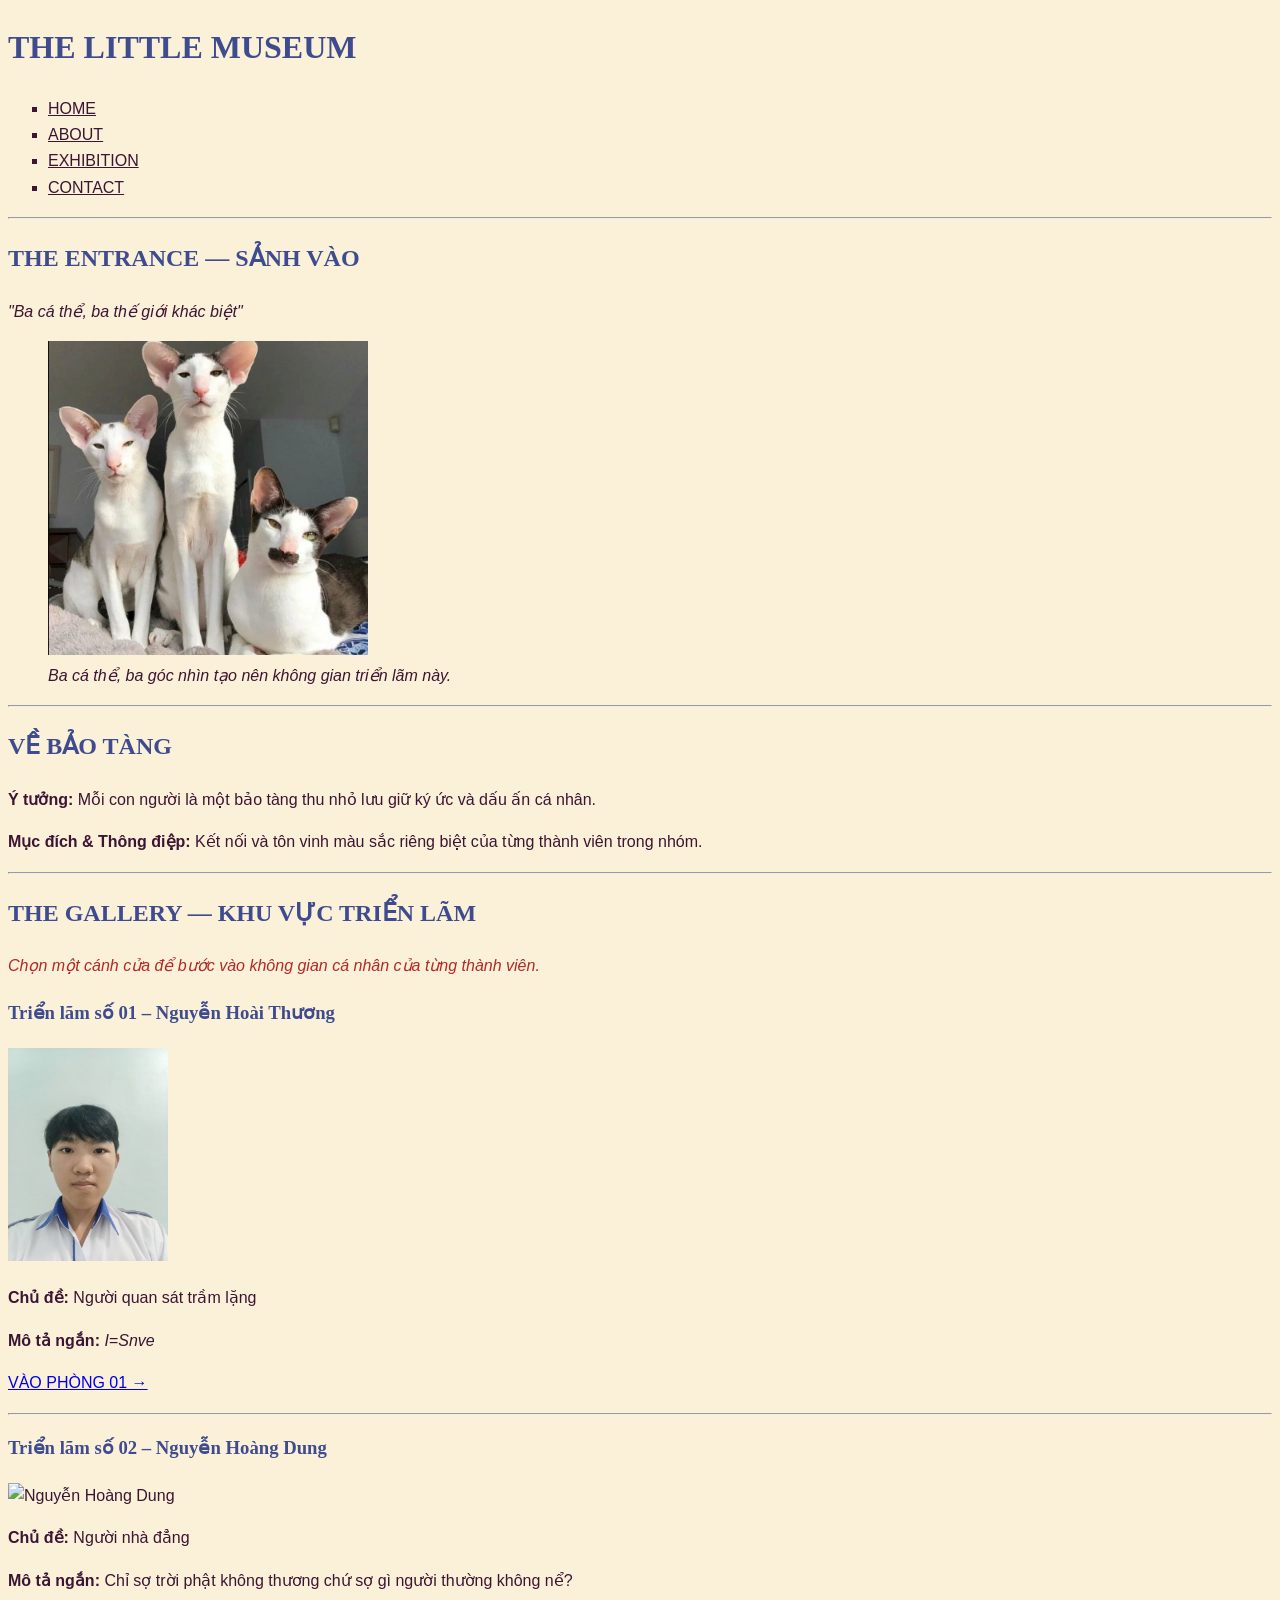
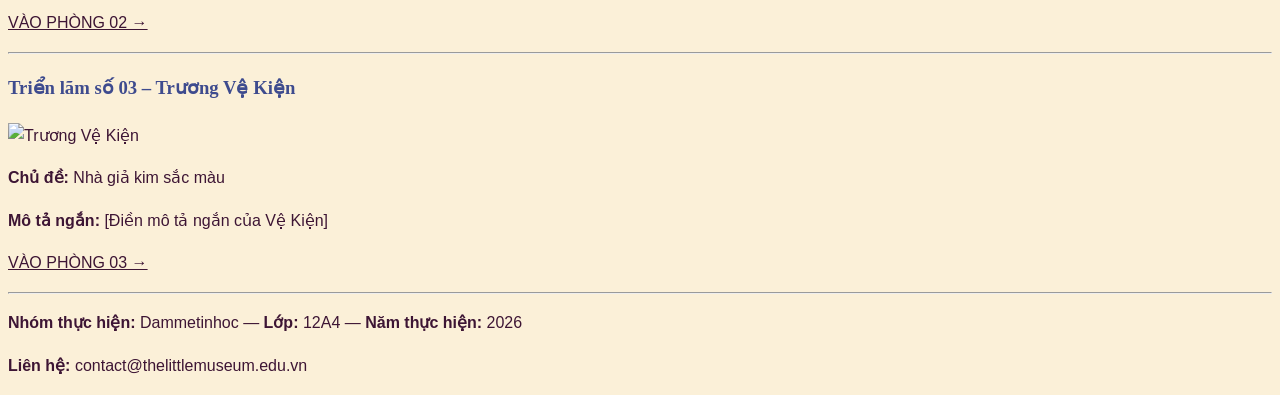
==== index.html @ c47f2173 "Refactor HTML styles and structure for consistency" ====
<!DOCTYPE html>
<html lang="vi">
<head>
    <meta charset="UTF-8">
    <meta name="viewport" content="width=device-width, initial-scale=1.0">
    <title>THE LITTLE MUSEUM | Sảnh Vào &amp; Triển Lãm</title>
   </head>
<body style=" background-color: #FBF0D8;
            color: #3D1534;
            font-family: 'Segoe UI', Tahoma, Geneva, Verdana, sans-serif;
            line-height: 1.65;">
    <header>
        <h1 style="font-family: Times New Roman, Times, serif;
            color: #3E4B8E">THE LITTLE MUSEUM</h1>
        <nav>
            <ul style="list-style-type:square">
                <li><a style="color: #3D1534" href="index.html">HOME</a></li>
                <li><a style="color: #3D1534" href="#gioi-thieu">ABOUT</a></li>
                <li><a style="color: #3D1534" href="#trien-lam">EXHIBITION</a></li>
                <li><a style="color: #3D1534" href="#lien-he">CONTACT</a></li>
            </ul>
        </nav>
    </header>

    <hr>

    <main>
        <section id="mo-dau">
            <h2 style="font-family: Times New Roman, Times, serif;
            color: #3E4B8E">THE ENTRANCE &mdash; SẢNH VÀO</h2>
            <p><em>"Ba cá thể, ba thế giới khác biệt"</em></p>
            <figure>
                <img src="meo.jpg" alt="Ảnh chung của ba thành viên" width="320">
            <figcaption> <em> Ba cá thể, ba góc nhìn tạo nên không gian triển lãm này.</em> </figcaption>
            </figure>
        </section>

        <hr>

        <section id="gioi-thieu">
            <h2 style="font-family: Times New Roman, Times, serif;
            color: #3E4B8E">VỀ BẢO TÀNG</h2>
            <p><strong>Ý tưởng:</strong> Mỗi con người là một bảo tàng thu nhỏ lưu giữ ký ức và dấu ấn cá nhân.</p>
            <p><strong>Mục đích &amp; Thông điệp:</strong> Kết nối và tôn vinh màu sắc riêng biệt của từng thành viên trong nhóm.</p>
        </section>

        <hr>

        <section id="trien-lam">
            <h2 style="font-family: Times New Roman, Times, serif;
            color: #3E4B8E">THE GALLERY &mdash; KHU VỰC TRIỂN LÃM</h2>
            <p style="color:#b02a29"> <em> Chọn một cánh cửa để bước vào không gian cá nhân của từng thành viên.</em> </p>

            <article>
                <h3 style="font-family: Times New Roman, Times, serif;
            color: #3E4B8E">Triển lãm số 01 &ndash; Nguyễn Hoài Thương</h3>
                <img src="hth.jpg" alt="Nguyễn Hoài Thương" width="160">
                <p><strong>Chủ đề:</strong> Người quan sát trầm lặng</p>
                <p><strong>Mô tả ngắn:</strong><em> I=Snve</em></p>
                <p><a href="members/member1.html">VÀO PHÒNG 01 &rarr;</a></p>
            </article>

            <hr>

            <article>
                <h3 style="font-family: Times New Roman, Times, serif;
            color: #3E4B8E">Triển lãm số 02 &ndash; Nguyễn Hoàng Dung</h3>
                <img src="https://pngup.com/ZdWb/848c5e509add1a8343cc.jpg" alt="Nguyễn Hoàng Dung" width="160">
                <p><strong>Chủ đề:</strong> Người nhà đẳng</p>
                <p><strong>Mô tả ngắn:</strong> Chỉ sợ trời phật không thương chứ sợ gì người thường không nể? </p>
                <p><a style="color: #3D1534" href="members/member2.html">VÀO PHÒNG 02 &rarr;</a></p>
            </article>

            <hr>

            <article>
                <h3  style="font-family: Times New Roman, Times, serif;
            color: #3E4B8E">Triển lãm số 03 &ndash; Trương Vệ Kiện</h3>
                <img src="images/member3.jpg" alt="Trương Vệ Kiện" width="160">
                <p><strong>Chủ đề:</strong> Nhà giả kim sắc màu</p>
                <p><strong>Mô tả ngắn:</strong> [Điền mô tả ngắn của Vệ Kiện]</p>
                <p><a style="color: #3D1534" href="members/member3.html">VÀO PHÒNG 03 &rarr;</a></p>
            </article>
        </section>
    </main>

    <hr>

    <footer id="lien-he">
        <p><strong>Nhóm thực hiện:</strong> Dammetinhoc &mdash; <strong>Lớp:</strong> 12A4 &mdash; <strong>Năm thực hiện:</strong> 2026</p>
        <p><strong>Liên hệ:</strong> contact@thelittlemuseum.edu.vn</p>
    </footer>
</body>
</html>
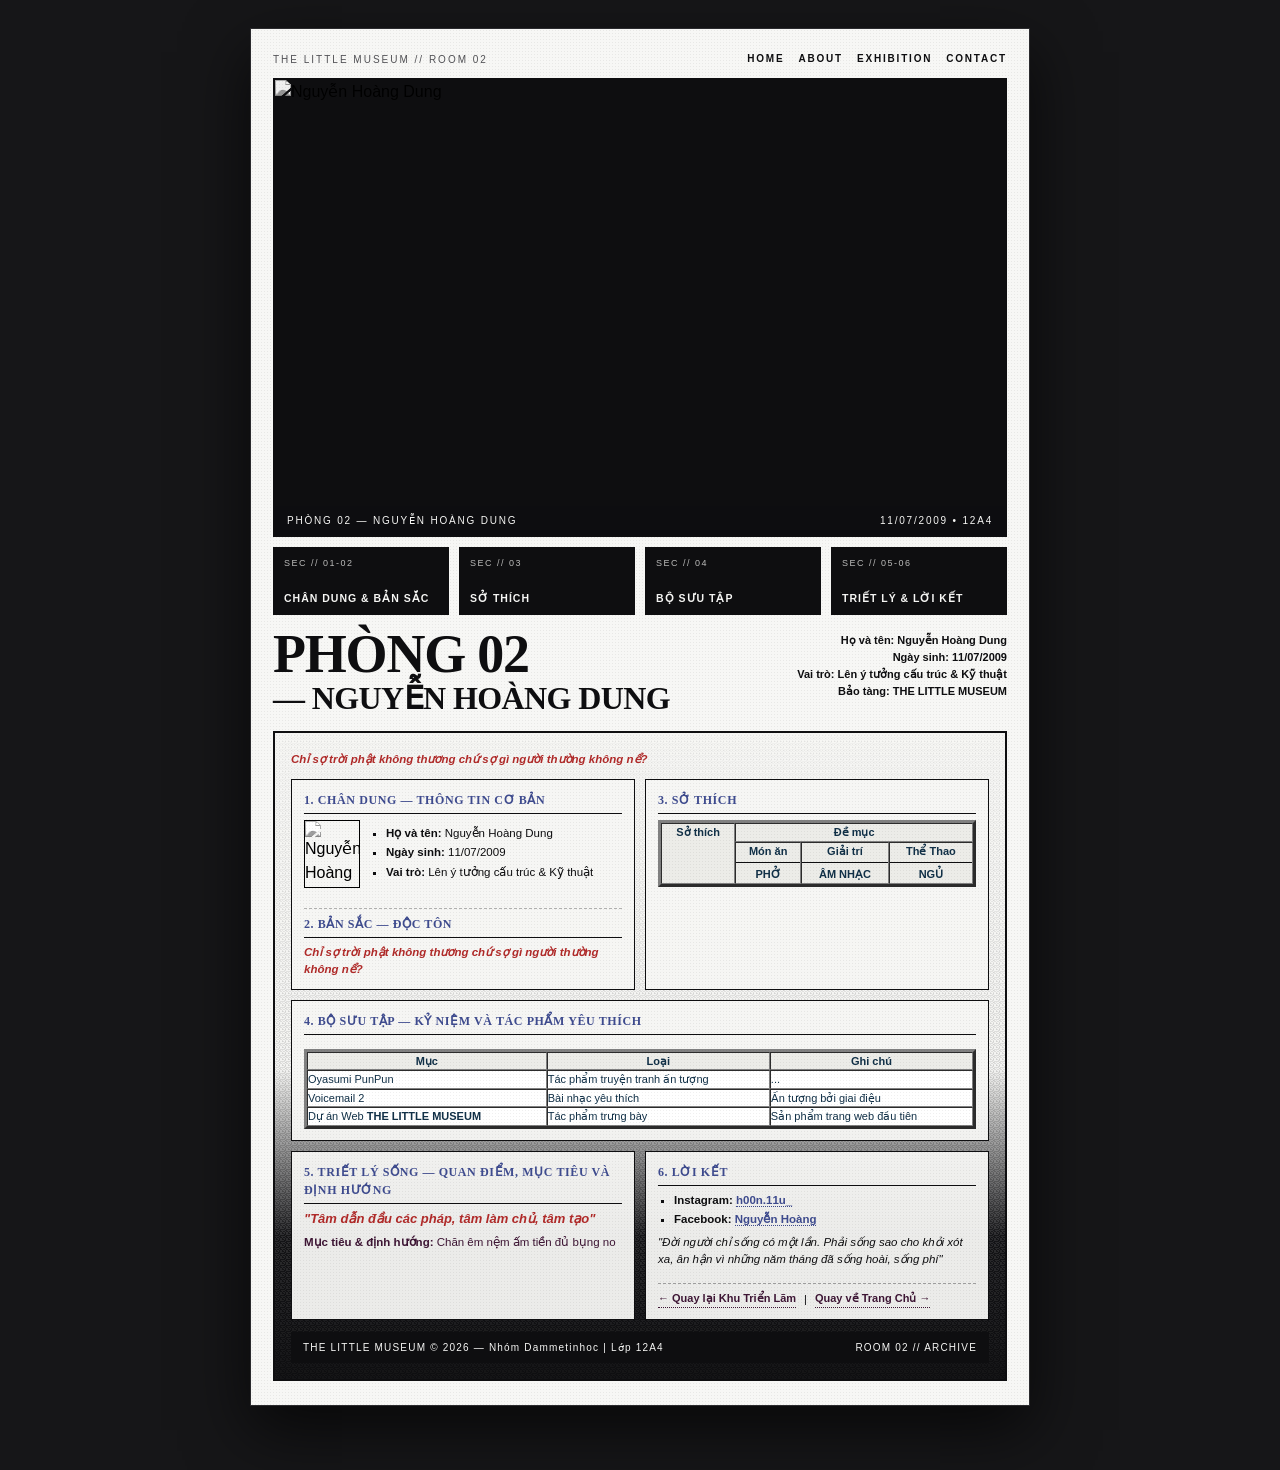
==== commit 7ee7744c: "Update index.html" ====
--- a/index.html
+++ b/index.html
@@ -1,94 +1,587 @@
 <!DOCTYPE html>
 <html lang="vi">
 <head>
-    <meta charset="UTF-8">
-    <meta name="viewport" content="width=device-width, initial-scale=1.0">
-    <title>THE LITTLE MUSEUM | Sảnh Vào &amp; Triển Lãm</title>
-   </head>
-<body style=" background-color: #FBF0D8;
-            color: #3D1534;
-            font-family: 'Segoe UI', Tahoma, Geneva, Verdana, sans-serif;
-            line-height: 1.65;">
-    <header>
-        <h1 style="font-family: Times New Roman, Times, serif;
-            color: #3E4B8E">THE LITTLE MUSEUM</h1>
-        <nav>
-            <ul style="list-style-type:square">
-                <li><a style="color: #3D1534" href="index.html">HOME</a></li>
-                <li><a style="color: #3D1534" href="#gioi-thieu">ABOUT</a></li>
-                <li><a style="color: #3D1534" href="#trien-lam">EXHIBITION</a></li>
-                <li><a style="color: #3D1534" href="#lien-he">CONTACT</a></li>
-            </ul>
-        </nav>
+  <meta charset="UTF-8" />
+  <meta name="viewport" content="width=device-width, initial-scale=1.0" />
+  <title>Phòng 02: Nguyễn Hoàng Dung | THE LITTLE MUSEUM</title>
+  <style>
+    :root {
+      --poster-white: #f7f7f5;
+      --poster-black: #0e0e10;
+      --poster-gray: #525256;
+      --poster-light-gray: #d8d8d4;
+      --accent-red: #b02a29;
+      --accent-navy: #3e4b8e;
+    }
+
+    * {
+      box-sizing: border-box;
+      margin: 0;
+      padding: 0;
+    }
+
+    html {
+      scroll-behavior: smooth;
+    }
+
+    body {
+      background-color: #161618;
+      color: var(--poster-black);
+      font-family: "Segoe UI", Tahoma, Geneva, Verdana, sans-serif;
+      line-height: 1.5;
+      padding: 28px 14px 64px;
+      display: flex;
+      justify-content: center;
+    }
+
+    /* Tờ poster profile đồng bộ với sảnh chính */
+    .poster-sheet {
+      position: relative;
+      width: 100%;
+      max-width: 780px;
+      background: var(--poster-white);
+      padding: 22px 22px 24px;
+      box-shadow: 0 24px 60px rgba(0, 0, 0, 0.65);
+      border: 1px solid #2b2b2e;
+      overflow: hidden;
+    }
+
+    /* Lớp hạt film / dither toàn poster */
+    .poster-sheet::after {
+      content: "";
+      position: absolute;
+      inset: 0;
+      pointer-events: none;
+      background-image: radial-gradient(rgba(14, 14, 16, 0.14) 0.7px, transparent 0.7px);
+      background-size: 3px 3px;
+      opacity: 0.45;
+      z-index: 6;
+    }
+
+    .top-strip {
+      display: flex;
+      flex-wrap: wrap;
+      justify-content: space-between;
+      align-items: center;
+      gap: 10px;
+      font-size: 10px;
+      letter-spacing: 2px;
+      text-transform: uppercase;
+      color: var(--poster-gray);
+      margin-bottom: 10px;
+      position: relative;
+      z-index: 2;
+    }
+
+    .poster-nav {
+      display: flex;
+      flex-wrap: wrap;
+      gap: 14px;
+    }
+
+    .poster-nav a {
+      text-decoration: none;
+      color: var(--poster-black);
+      font-weight: 800;
+      letter-spacing: 1.8px;
+      border-bottom: 1px solid transparent;
+      padding-bottom: 1px;
+    }
+
+    .poster-nav a:hover {
+      border-bottom-color: var(--poster-black);
+    }
+
+    /* ==================== 1. KHUNG ẢNH CHÂN DUNG LỚN TRÊN CÙNG ==================== */
+    .hero-frame {
+      position: relative;
+      width: 100%;
+      aspect-ratio: 16 / 10;
+      background: var(--poster-black);
+      border: 2px solid var(--poster-black);
+      overflow: hidden;
+    }
+
+    .hero-frame img {
+      display: block;
+      width: 100%;
+      height: 100%;
+      object-fit: cover;
+      object-position: center 20%;
+      filter: grayscale(100%) contrast(1.55) brightness(0.94);
+    }
+
+    .hero-overlay-bar {
+      position: absolute;
+      left: 0;
+      right: 0;
+      bottom: 0;
+      display: flex;
+      justify-content: space-between;
+      align-items: center;
+      gap: 12px;
+      padding: 7px 12px;
+      background: rgba(14, 14, 16, 0.84);
+      color: var(--poster-white);
+      font-size: 10px;
+      letter-spacing: 1.8px;
+      text-transform: uppercase;
+    }
+
+    /* ==================== 2. DẢI 4 Ô NHẢY NHANH CÁC MỤC ==================== */
+    .filmstrip-row {
+      display: grid;
+      grid-template-columns: repeat(4, 1fr);
+      gap: 10px;
+      margin-top: 10px;
+      position: relative;
+      z-index: 2;
+    }
+
+    .film-cell {
+      position: relative;
+      display: flex;
+      flex-direction: column;
+      justify-content: space-between;
+      text-decoration: none;
+      background: var(--poster-black);
+      color: var(--poster-white);
+      border: 2px solid var(--poster-black);
+      padding: 8px 9px;
+      min-height: 68px;
+      transition: background 0.18s ease, color 0.18s ease;
+    }
+
+    .film-cell:hover {
+      background: var(--poster-white);
+      color: var(--poster-black);
+    }
+
+    .film-cell__code {
+      font-size: 9px;
+      letter-spacing: 1.5px;
+      text-transform: uppercase;
+      opacity: 0.75;
+    }
+
+    .film-cell__label {
+      font-size: 10.5px;
+      font-weight: 800;
+      letter-spacing: 1px;
+      text-transform: uppercase;
+      line-height: 1.2;
+    }
+
+    /* ==================== 3. TIÊU ĐỀ LỚN TRÁI + CREDIT PHẢI ==================== */
+    .poster-headline-block {
+      display: grid;
+      grid-template-columns: 1.2fr 0.8fr;
+      gap: 16px;
+      align-items: start;
+      margin-top: 14px;
+      padding-bottom: 12px;
+      position: relative;
+      z-index: 2;
+    }
+
+    .main-poster-title {
+      font-family: "Arial Narrow", "Helvetica Neue", Arial, sans-serif;
+      font-size: clamp(32px, 6vw, 54px);
+      font-weight: 800;
+      line-height: 0.94;
+      letter-spacing: -1.2px;
+      color: var(--poster-black);
+      text-transform: uppercase;
+    }
+
+    .main-poster-title .sub-line {
+      display: block;
+      font-size: clamp(20px, 3.6vw, 32px);
+      letter-spacing: -0.6px;
+      margin-top: 3px;
+    }
+
+    .credit-column {
+      text-align: right;
+      font-size: 11px;
+      line-height: 1.38;
+      color: var(--poster-black);
+      font-weight: 600;
+      padding-top: 4px;
+    }
+
+    .credit-column p {
+      margin-bottom: 2px;
+    }
+
+    .credit-column strong {
+      font-weight: 800;
+    }
+
+    /* ==================== 4. KHỐI NỘI DUNG TRÊN NỀN HẠT PHIM ==================== */
+    .poster-bottom-collage {
+      position: relative;
+      margin-top: 6px;
+      border: 2px solid var(--poster-black);
+      background: var(--poster-black);
+      overflow: hidden;
+      z-index: 2;
+    }
+
+    .bottom-grain-bg {
+      position: relative;
+      padding: 18px 16px 16px;
+      background:
+        linear-gradient(
+          to bottom,
+          rgba(247, 247, 245, 0.97) 0%,
+          rgba(247, 247, 245, 0.88) 52%,
+          rgba(20, 20, 23, 0.88) 78%,
+          rgba(14, 14, 16, 0.97) 100%
+        ),
+        repeating-radial-gradient(circle at 30% 40%, #111 0, #111 1px, #d8d8d4 1px, #d8d8d4 2px);
+      background-size: 100% 100%, 6px 6px;
+    }
+
+    .overlay-copy-line {
+      position: relative;
+      z-index: 2;
+      font-size: 11.5px;
+      font-weight: 700;
+      line-height: 1.45;
+      color: var(--poster-black);
+      margin-bottom: 12px;
+      text-shadow: 0 0 8px var(--poster-white), 0 0 4px var(--poster-white);
+    }
+
+    .profile-panels-grid {
+      position: relative;
+      z-index: 2;
+      display: grid;
+      grid-template-columns: repeat(2, 1fr);
+      gap: 10px;
+    }
+
+    .plate-card {
+      background: rgba(247, 247, 245, 0.95);
+      border: 1.5px solid var(--poster-black);
+      padding: 11px 12px;
+      display: flex;
+      flex-direction: column;
+      justify-content: space-between;
+      gap: 8px;
+    }
+
+    .plate-card--full {
+      grid-column: 1 / -1;
+    }
+
+    .plate-card h2 {
+      font-size: 12px;
+      font-weight: 800;
+      letter-spacing: 0.6px;
+      text-transform: uppercase;
+      border-bottom: 1px solid var(--poster-black);
+      padding-bottom: 4px;
+      margin-bottom: 6px;
+    }
+
+    .plate-card ul {
+      padding-left: 16px;
+      font-size: 11.5px;
+      line-height: 1.45;
+    }
+
+    .plate-card li {
+      margin-bottom: 3px;
+    }
+
+    .plate-card p,
+    .plate-card blockquote {
+      font-size: 11.5px;
+      line-height: 1.45;
+    }
+
+    .plate-thumb-row {
+      display: flex;
+      align-items: center;
+      gap: 10px;
+      margin-bottom: 6px;
+    }
+
+    .plate-thumb-row img {
+      width: 56px;
+      height: 68px;
+      object-fit: cover;
+      border: 1px solid var(--poster-black);
+      filter: grayscale(100%) contrast(1.55);
+      flex-shrink: 0;
+    }
+
+    /* Bảng gọn đẹp giữ nguyên border / cấu trúc gốc */
+    .plate-card table {
+      width: 100%;
+      background: #ffffff;
+      font-size: 11px;
+    }
+
+    .plate-card th,
+    .plate-card td {
+      text-align: left;
+      vertical-align: top;
+    }
+
+    .plate-card th {
+      text-align: center;
+      background: #ecece8;
+    }
+
+    .plate-card hr {
+      border: none;
+      border-top: 1px solid var(--poster-black);
+      margin: 3px 0;
+    }
+
+    .plate-card a {
+      color: var(--accent-navy);
+      font-weight: 700;
+      text-decoration: none;
+      border-bottom: 1px dotted currentColor;
+    }
+
+    .plate-card a:hover {
+      color: var(--accent-red);
+    }
+
+    .back-row {
+      margin-top: 8px;
+      padding-top: 6px;
+      border-top: 1px dashed rgba(14, 14, 16, 0.35);
+      font-size: 11px;
+      display: flex;
+      flex-wrap: wrap;
+      gap: 8px;
+      align-items: center;
+    }
+
+    /* Dải chân poster đen đậm */
+    .poster-bottom-bar {
+      position: relative;
+      z-index: 2;
+      margin-top: 12px;
+      padding: 8px 12px;
+      background: var(--poster-black);
+      color: var(--poster-white);
+      display: flex;
+      flex-wrap: wrap;
+      justify-content: space-between;
+      align-items: center;
+      gap: 8px;
+      font-size: 10px;
+      letter-spacing: 1.2px;
+    }
+
+    @media (max-width: 680px) {
+      .poster-sheet {
+        padding: 14px 12px 16px;
+      }
+      .filmstrip-row {
+        grid-template-columns: repeat(2, 1fr);
+      }
+      .poster-headline-block {
+        grid-template-columns: 1fr;
+      }
+      .credit-column {
+        text-align: left;
+      }
+      .profile-panels-grid {
+        grid-template-columns: 1fr;
+      }
+      .plate-card--full {
+        grid-column: auto;
+      }
+    }
+  </style>
+</head>
+<body>
+  <div class="poster-sheet">
+    <div class="top-strip">
+      <span>THE LITTLE MUSEUM // ROOM 02</span>
+      <nav class="poster-nav" aria-label="Điều hướng chính">
+        <a href="../index.html"><b>HOME</b></a>
+        <a href="../index.html#gioi-thieu"><b>ABOUT</b></a>
+        <a href="../index.html#trien-lam"><b>EXHIBITION</b></a>
+        <a href="#loi-ket"><b>CONTACT</b></a>
+      </nav>
+    </div>
+
+    <!-- 1. KHUNG ẢNH CHÂN DUNG LỚN TRÊN CÙNG -->
+    <header class="hero-frame" aria-label="PHÒNG 02 — NGUYỄN HOÀNG DUNG">
+      <img src="https://pngup.com/ZdWb/848c5e509add1a8343cc.jpg" alt="Nguyễn Hoàng Dung" width="200" />
+      <div class="hero-overlay-bar">
+        <span>PHÒNG 02 &mdash; NGUYỄN HOÀNG DUNG</span>
+        <span>11/07/2009 &bull; 12A4</span>
+      </div>
     </header>
 
-    <hr>
-
-    <main>
-        <section id="mo-dau">
-            <h2 style="font-family: Times New Roman, Times, serif;
-            color: #3E4B8E">THE ENTRANCE &mdash; SẢNH VÀO</h2>
-            <p><em>"Ba cá thể, ba thế giới khác biệt"</em></p>
-            <figure>
-                <img src="meo.jpg" alt="Ảnh chung của ba thành viên" width="320">
-            <figcaption> <em> Ba cá thể, ba góc nhìn tạo nên không gian triển lãm này.</em> </figcaption>
-            </figure>
-        </section>
-
-        <hr>
-
-        <section id="gioi-thieu">
-            <h2 style="font-family: Times New Roman, Times, serif;
-            color: #3E4B8E">VỀ BẢO TÀNG</h2>
-            <p><strong>Ý tưởng:</strong> Mỗi con người là một bảo tàng thu nhỏ lưu giữ ký ức và dấu ấn cá nhân.</p>
-            <p><strong>Mục đích &amp; Thông điệp:</strong> Kết nối và tôn vinh màu sắc riêng biệt của từng thành viên trong nhóm.</p>
-        </section>
-
-        <hr>
-
-        <section id="trien-lam">
-            <h2 style="font-family: Times New Roman, Times, serif;
-            color: #3E4B8E">THE GALLERY &mdash; KHU VỰC TRIỂN LÃM</h2>
-            <p style="color:#b02a29"> <em> Chọn một cánh cửa để bước vào không gian cá nhân của từng thành viên.</em> </p>
-
-            <article>
-                <h3 style="font-family: Times New Roman, Times, serif;
-            color: #3E4B8E">Triển lãm số 01 &ndash; Nguyễn Hoài Thương</h3>
-                <img src="hth.jpg" alt="Nguyễn Hoài Thương" width="160">
-                <p><strong>Chủ đề:</strong> Người quan sát trầm lặng</p>
-                <p><strong>Mô tả ngắn:</strong><em> I=Snve</em></p>
-                <p><a href="members/member1.html">VÀO PHÒNG 01 &rarr;</a></p>
-            </article>
-
-            <hr>
-
-            <article>
-                <h3 style="font-family: Times New Roman, Times, serif;
-            color: #3E4B8E">Triển lãm số 02 &ndash; Nguyễn Hoàng Dung</h3>
-                <img src="https://pngup.com/ZdWb/848c5e509add1a8343cc.jpg" alt="Nguyễn Hoàng Dung" width="160">
-                <p><strong>Chủ đề:</strong> Người nhà đẳng</p>
-                <p><strong>Mô tả ngắn:</strong> Chỉ sợ trời phật không thương chứ sợ gì người thường không nể? </p>
-                <p><a style="color: #3D1534" href="members/member2.html">VÀO PHÒNG 02 &rarr;</a></p>
-            </article>
-
-            <hr>
-
-            <article>
-                <h3  style="font-family: Times New Roman, Times, serif;
-            color: #3E4B8E">Triển lãm số 03 &ndash; Trương Vệ Kiện</h3>
-                <img src="images/member3.jpg" alt="Trương Vệ Kiện" width="160">
-                <p><strong>Chủ đề:</strong> Nhà giả kim sắc màu</p>
-                <p><strong>Mô tả ngắn:</strong> [Điền mô tả ngắn của Vệ Kiện]</p>
-                <p><a style="color: #3D1534" href="members/member3.html">VÀO PHÒNG 03 &rarr;</a></p>
-            </article>
-        </section>
+    <!-- 2. DẢI 4 Ô NHẢY NHANH CÁC MỤC -->
+    <div class="filmstrip-row" aria-label="Điều hướng nhanh mục hồ sơ">
+      <a class="film-cell" href="#chan-dung">
+        <span class="film-cell__code">SEC // 01-02</span>
+        <span class="film-cell__label">Chân dung &amp; Bản sắc</span>
+      </a>
+      <a class="film-cell" href="#so-thich">
+        <span class="film-cell__code">SEC // 03</span>
+        <span class="film-cell__label">Sở thích</span>
+      </a>
+      <a class="film-cell" href="#bo-suu-tap">
+        <span class="film-cell__code">SEC // 04</span>
+        <span class="film-cell__label">Bộ sưu tập</span>
+      </a>
+      <a class="film-cell" href="#triet-ly">
+        <span class="film-cell__code">SEC // 05-06</span>
+        <span class="film-cell__label">Triết lý &amp; Lời kết</span>
+      </a>
+    </div>
+
+    <!-- 3. TIÊU ĐỀ LỚN TRÁI + KHỐI THÔNG TIN CĂN LỀ PHẢI -->
+    <div class="poster-headline-block">
+      <h1 class="main-poster-title" style="font-family: Times New Roman , Times, serif;">
+        PHÒNG 02
+        <span class="sub-line">&mdash; NGUYỄN HOÀNG DUNG</span>
+      </h1>
+
+      <aside class="credit-column" aria-label="Thông tin nhanh thành viên">
+        <p><strong>Họ và tên:</strong> Nguyễn Hoàng Dung</p>
+        <p><strong>Ngày sinh:</strong> 11/07/2009</p>
+        <p><strong>Vai trò:</strong> Lên ý tưởng cấu trúc &amp; Kỹ thuật</p>
+        <p><strong>Bảo tàng:</strong> THE LITTLE MUSEUM</p>
+      </aside>
+    </div>
+
+    <!-- 4. ĐOẠN NỘI DUNG TRÊN NỀN HẠT PHIM + CÁC MỤC PROFILE -->
+    <main class="poster-bottom-collage">
+      <div class="bottom-grain-bg">
+        <p class="overlay-copy-line" style="color:#b02a29">
+          <em><b>Chỉ sợ trời phật không thương chứ sợ gì người thường không nể?</b></em>
+        </p>
+
+        <div class="profile-panels-grid">
+          <!-- 1. CHÂN DUNG + 2. BẢN SẮC -->
+          <section id="chan-dung" class="plate-card">
+            <div>
+              <h2 style="font-family: Times New Roman , Times, serif; color: #3E4B8E;">
+                1. CHÂN DUNG &mdash; Thông tin cơ bản
+              </h2>
+              <div class="plate-thumb-row">
+                <img src="https://pngup.com/ZdWb/848c5e509add1a8343cc.jpg" alt="Nguyễn Hoàng Dung" width="200" />
+                <ul style="list-style-type:square">
+                  <li><strong>Họ và tên:</strong> Nguyễn Hoàng Dung</li>
+                  <li><strong>Ngày sinh:</strong> 11/07/2009</li>
+                  <li><strong>Vai trò:</strong> Lên ý tưởng cấu trúc &amp; Kỹ thuật</li>
+                </ul>
+              </div>
+            </div>
+
+            <div id="ban-sac" style="margin-top: 6px; padding-top: 6px; border-top: 1px dashed rgba(14, 14, 16, 0.3);">
+              <h2 style="font-family: Times New Roman , Times, serif; color: #3E4B8E;">
+                2. BẢN SẮC &mdash; ĐỘC TÔN
+              </h2>
+              <p style="color:#b02a29">
+                <em><b>Chỉ sợ trời phật không thương chứ sợ gì người thường không nể?</b></em>
+              </p>
+            </div>
+          </section>
+
+          <!-- 3. SỞ THÍCH -->
+          <section id="so-thich" class="plate-card">
+            <div>
+              <h2 style="font-family: Times New Roman , Times, serif; color: #3E4B8E;">3. SỞ THÍCH</h2>
+              <table border="3" cellpadding="6" cellspacing="0" style="color:#113047">
+                <tr>
+                  <th rowspan="2">Sở thích</th>
+                  <th colspan="3">Đề mục</th>
+                </tr>
+                <tr>
+                  <th>Món ăn <hr> PHỞ</th>
+                  <th>Giải trí <hr> ÂM NHẠC</th>
+                  <th>Thể Thao <hr> NGỦ</th>
+                </tr>
+              </table>
+            </div>
+          </section>
+
+          <!-- 4. BỘ SƯU TẬP -->
+          <section id="bo-suu-tap" class="plate-card plate-card--full">
+            <h2 style="font-family: Times New Roman , Times, serif; color: #3E4B8E;">
+              4. BỘ SƯU TẬP &mdash; Kỷ niệm và tác phẩm yêu thích
+            </h2>
+            <table border="3" cellpadding="6" cellspacing="0" style="color:#113047">
+              <tr>
+                <th>Mục</th>
+                <th>Loại</th>
+                <th>Ghi chú</th>
+              </tr>
+              <tr>
+                <td>Oyasumi PunPun</td>
+                <td>Tác phẩm truyện tranh ấn tượng</td>
+                <td>...</td>
+              </tr>
+              <tr>
+                <td>Voicemail 2</td>
+                <td>Bài nhạc yêu thích</td>
+                <td>Ấn tượng bởi giai điệu</td>
+              </tr>
+              <tr>
+                <td>Dự án Web <b>THE LITTLE MUSEUM</b></td>
+                <td>Tác phẩm trưng bày</td>
+                <td>Sản phẩm trang web đầu tiên</td>
+              </tr>
+            </table>
+          </section>
+
+          <!-- 5. TRIẾT LÝ SỐNG -->
+          <section id="triet-ly" class="plate-card">
+            <div>
+              <h2 style="font-family: Times New Roman , Times, serif; color: #3E4B8E;">
+                5. TRIẾT LÝ SỐNG &mdash; Quan điểm, mục tiêu và định hướng
+              </h2>
+              <blockquote style="color:#b02a29; font-size:13px">
+                <em><b>"Tâm dẫn đầu các pháp, tâm làm chủ, tâm tạo"</b></em>
+              </blockquote>
+              <p style="color:#3D1534; margin-top: 6px;">
+                <strong>Mục tiêu &amp; định hướng:</strong> Chăn êm nệm ấm tiền đủ bụng no
+              </p>
+            </div>
+          </section>
+
+          <!-- 6. LỜI KẾT -->
+          <section id="loi-ket" class="plate-card">
+            <div>
+              <h2 style="font-family: Times New Roman , Times, serif; color: #3E4B8E;">6. LỜI KẾT</h2>
+              <ul style="list-style-type:square">
+                <li><b>Instagram:</b> <a href="https://www.instagram.com/h00n.11u_/">h00n.11u_</a></li>
+                <li><b>Facebook:</b> <a href="https://www.facebook.com/abcdef00ijklmnop/?locale=fr_FR">Nguyễn Hoàng</a></li>
+              </ul>
+              <p style="margin-top: 6px;">
+                <em>"Đời người chỉ sống có một lần. Phải sống sao cho khỏi xót xa, ân hận vì những năm tháng đã sống hoài, sống phí"</em>
+              </p>
+            </div>
+
+            <div class="back-row">
+              <a style="color: #3D1534" href="../index.html#trien-lam">&larr; Quay lại Khu Triển Lãm</a>
+              <span>|</span>
+              <a style="color: #3D1534" href="../index.html">Quay về Trang Chủ &rarr;</a>
+            </div>
+          </section>
+        </div>
+
+        <footer class="poster-bottom-bar">
+          <p>THE LITTLE MUSEUM &copy; 2026 &mdash; Nhóm Dammetinhoc | Lớp 12A4</p>
+          <span>ROOM 02 // ARCHIVE</span>
+        </footer>
+      </div>
     </main>
-
-    <hr>
-
-    <footer id="lien-he">
-        <p><strong>Nhóm thực hiện:</strong> Dammetinhoc &mdash; <strong>Lớp:</strong> 12A4 &mdash; <strong>Năm thực hiện:</strong> 2026</p>
-        <p><strong>Liên hệ:</strong> contact@thelittlemuseum.edu.vn</p>
-    </footer>
+  </div>
 </body>
 </html>
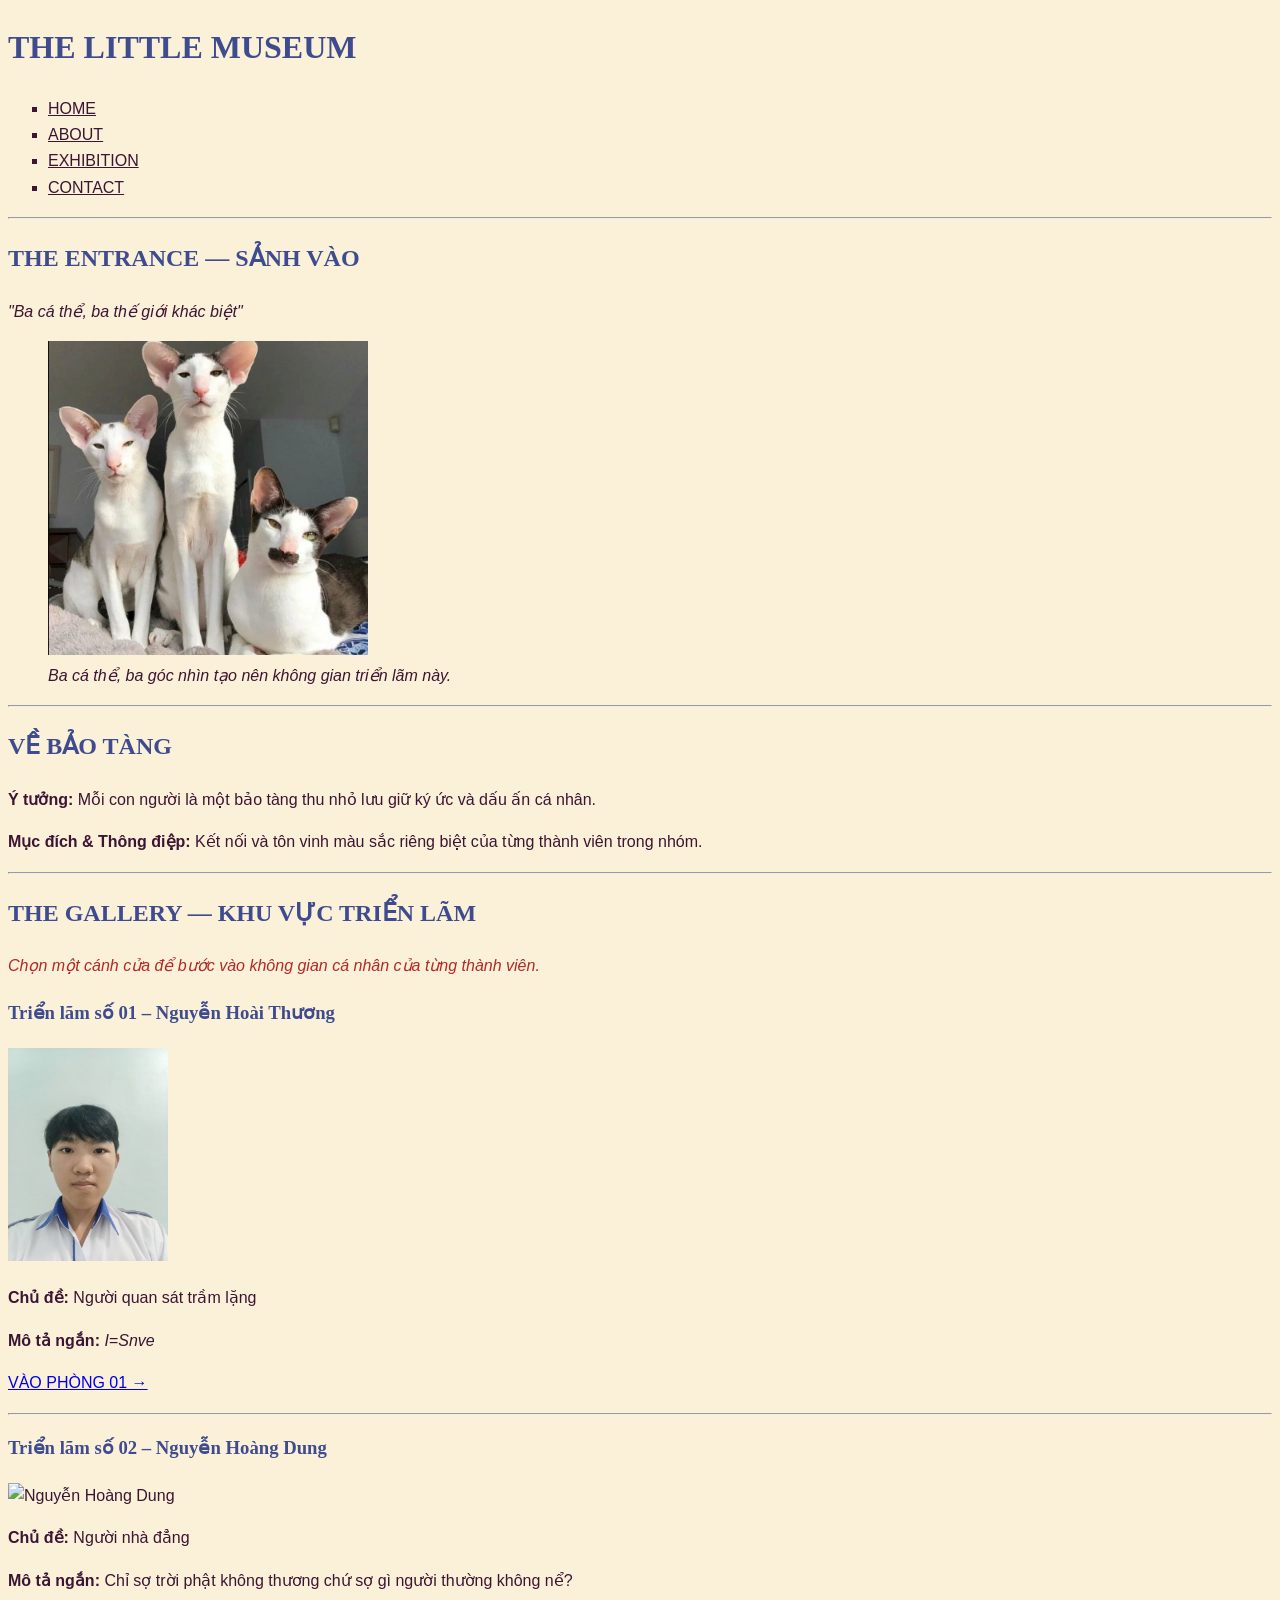
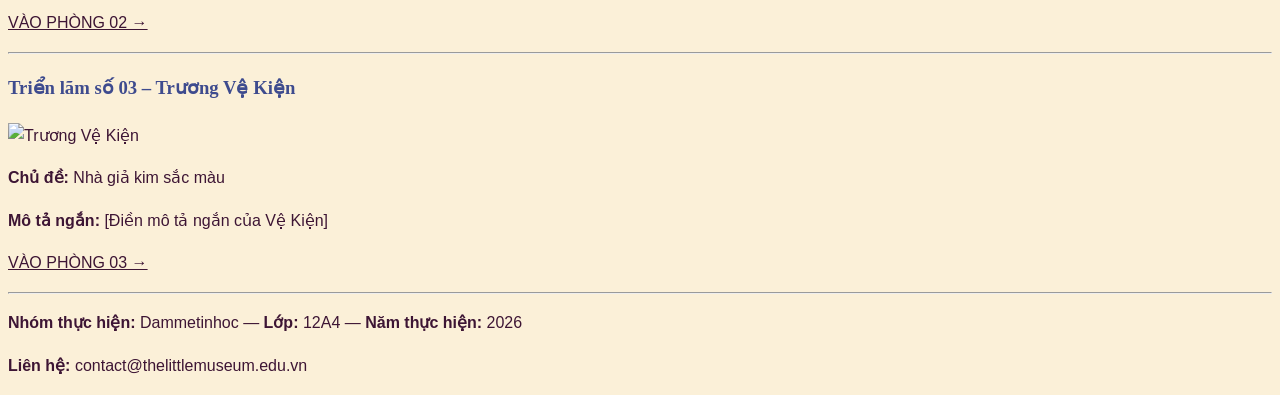
==== commit e7ed89c9: "Update index.html" ====
--- a/index.html
+++ b/index.html
@@ -1,587 +1,187 @@
 <!DOCTYPE html>
+
 <html lang="vi">
+
 <head>
-  <meta charset="UTF-8" />
-  <meta name="viewport" content="width=device-width, initial-scale=1.0" />
-  <title>Phòng 02: Nguyễn Hoàng Dung | THE LITTLE MUSEUM</title>
-  <style>
-    :root {
-      --poster-white: #f7f7f5;
-      --poster-black: #0e0e10;
-      --poster-gray: #525256;
-      --poster-light-gray: #d8d8d4;
-      --accent-red: #b02a29;
-      --accent-navy: #3e4b8e;
-    }
 
-    * {
-      box-sizing: border-box;
-      margin: 0;
-      padding: 0;
-    }
+<meta charset="UTF-8">
 
-    html {
-      scroll-behavior: smooth;
-    }
+<meta name="viewport" content="width=device-width, initial-scale=1.0">
 
-    body {
-      background-color: #161618;
-      color: var(--poster-black);
-      font-family: "Segoe UI", Tahoma, Geneva, Verdana, sans-serif;
-      line-height: 1.5;
-      padding: 28px 14px 64px;
-      display: flex;
-      justify-content: center;
-    }
+<title>THE LITTLE MUSEUM | Sảnh Vào &amp; Triển Lãm</title>
 
-    /* Tờ poster profile đồng bộ với sảnh chính */
-    .poster-sheet {
-      position: relative;
-      width: 100%;
-      max-width: 780px;
-      background: var(--poster-white);
-      padding: 22px 22px 24px;
-      box-shadow: 0 24px 60px rgba(0, 0, 0, 0.65);
-      border: 1px solid #2b2b2e;
-      overflow: hidden;
-    }
+</head>
 
-    /* Lớp hạt film / dither toàn poster */
-    .poster-sheet::after {
-      content: "";
-      position: absolute;
-      inset: 0;
-      pointer-events: none;
-      background-image: radial-gradient(rgba(14, 14, 16, 0.14) 0.7px, transparent 0.7px);
-      background-size: 3px 3px;
-      opacity: 0.45;
-      z-index: 6;
-    }
+<body style=" background-color: #FBF0D8;
 
-    .top-strip {
-      display: flex;
-      flex-wrap: wrap;
-      justify-content: space-between;
-      align-items: center;
-      gap: 10px;
-      font-size: 10px;
-      letter-spacing: 2px;
-      text-transform: uppercase;
-      color: var(--poster-gray);
-      margin-bottom: 10px;
-      position: relative;
-      z-index: 2;
-    }
+color: #3D1534;
 
-    .poster-nav {
-      display: flex;
-      flex-wrap: wrap;
-      gap: 14px;
-    }
+font-family: 'Segoe UI', Tahoma, Geneva, Verdana, sans-serif;
 
-    .poster-nav a {
-      text-decoration: none;
-      color: var(--poster-black);
-      font-weight: 800;
-      letter-spacing: 1.8px;
-      border-bottom: 1px solid transparent;
-      padding-bottom: 1px;
-    }
+line-height: 1.65;">
 
-    .poster-nav a:hover {
-      border-bottom-color: var(--poster-black);
-    }
+<header>
 
-    /* ==================== 1. KHUNG ẢNH CHÂN DUNG LỚN TRÊN CÙNG ==================== */
-    .hero-frame {
-      position: relative;
-      width: 100%;
-      aspect-ratio: 16 / 10;
-      background: var(--poster-black);
-      border: 2px solid var(--poster-black);
-      overflow: hidden;
-    }
+<h1 style="font-family: Times New Roman, Times, serif;
 
-    .hero-frame img {
-      display: block;
-      width: 100%;
-      height: 100%;
-      object-fit: cover;
-      object-position: center 20%;
-      filter: grayscale(100%) contrast(1.55) brightness(0.94);
-    }
+color: #3E4B8E">THE LITTLE MUSEUM</h1>
 
-    .hero-overlay-bar {
-      position: absolute;
-      left: 0;
-      right: 0;
-      bottom: 0;
-      display: flex;
-      justify-content: space-between;
-      align-items: center;
-      gap: 12px;
-      padding: 7px 12px;
-      background: rgba(14, 14, 16, 0.84);
-      color: var(--poster-white);
-      font-size: 10px;
-      letter-spacing: 1.8px;
-      text-transform: uppercase;
-    }
+<nav>
 
-    /* ==================== 2. DẢI 4 Ô NHẢY NHANH CÁC MỤC ==================== */
-    .filmstrip-row {
-      display: grid;
-      grid-template-columns: repeat(4, 1fr);
-      gap: 10px;
-      margin-top: 10px;
-      position: relative;
-      z-index: 2;
-    }
+<ul style="list-style-type:square">
 
-    .film-cell {
-      position: relative;
-      display: flex;
-      flex-direction: column;
-      justify-content: space-between;
-      text-decoration: none;
-      background: var(--poster-black);
-      color: var(--poster-white);
-      border: 2px solid var(--poster-black);
-      padding: 8px 9px;
-      min-height: 68px;
-      transition: background 0.18s ease, color 0.18s ease;
-    }
+<li><a style="color: #3D1534" href="index.html">HOME</a></li>
 
-    .film-cell:hover {
-      background: var(--poster-white);
-      color: var(--poster-black);
-    }
+<li><a style="color: #3D1534" href="#gioi-thieu">ABOUT</a></li>
 
-    .film-cell__code {
-      font-size: 9px;
-      letter-spacing: 1.5px;
-      text-transform: uppercase;
-      opacity: 0.75;
-    }
+<li><a style="color: #3D1534" href="#trien-lam">EXHIBITION</a></li>
 
-    .film-cell__label {
-      font-size: 10.5px;
-      font-weight: 800;
-      letter-spacing: 1px;
-      text-transform: uppercase;
-      line-height: 1.2;
-    }
+<li><a style="color: #3D1534" href="#lien-he">CONTACT</a></li>
 
-    /* ==================== 3. TIÊU ĐỀ LỚN TRÁI + CREDIT PHẢI ==================== */
-    .poster-headline-block {
-      display: grid;
-      grid-template-columns: 1.2fr 0.8fr;
-      gap: 16px;
-      align-items: start;
-      margin-top: 14px;
-      padding-bottom: 12px;
-      position: relative;
-      z-index: 2;
-    }
+</ul>
 
-    .main-poster-title {
-      font-family: "Arial Narrow", "Helvetica Neue", Arial, sans-serif;
-      font-size: clamp(32px, 6vw, 54px);
-      font-weight: 800;
-      line-height: 0.94;
-      letter-spacing: -1.2px;
-      color: var(--poster-black);
-      text-transform: uppercase;
-    }
+</nav>
 
-    .main-poster-title .sub-line {
-      display: block;
-      font-size: clamp(20px, 3.6vw, 32px);
-      letter-spacing: -0.6px;
-      margin-top: 3px;
-    }
+</header>
 
-    .credit-column {
-      text-align: right;
-      font-size: 11px;
-      line-height: 1.38;
-      color: var(--poster-black);
-      font-weight: 600;
-      padding-top: 4px;
-    }
 
-    .credit-column p {
-      margin-bottom: 2px;
-    }
 
-    .credit-column strong {
-      font-weight: 800;
-    }
+<hr>
 
-    /* ==================== 4. KHỐI NỘI DUNG TRÊN NỀN HẠT PHIM ==================== */
-    .poster-bottom-collage {
-      position: relative;
-      margin-top: 6px;
-      border: 2px solid var(--poster-black);
-      background: var(--poster-black);
-      overflow: hidden;
-      z-index: 2;
-    }
 
-    .bottom-grain-bg {
-      position: relative;
-      padding: 18px 16px 16px;
-      background:
-        linear-gradient(
-          to bottom,
-          rgba(247, 247, 245, 0.97) 0%,
-          rgba(247, 247, 245, 0.88) 52%,
-          rgba(20, 20, 23, 0.88) 78%,
-          rgba(14, 14, 16, 0.97) 100%
-        ),
-        repeating-radial-gradient(circle at 30% 40%, #111 0, #111 1px, #d8d8d4 1px, #d8d8d4 2px);
-      background-size: 100% 100%, 6px 6px;
-    }
 
-    .overlay-copy-line {
-      position: relative;
-      z-index: 2;
-      font-size: 11.5px;
-      font-weight: 700;
-      line-height: 1.45;
-      color: var(--poster-black);
-      margin-bottom: 12px;
-      text-shadow: 0 0 8px var(--poster-white), 0 0 4px var(--poster-white);
-    }
+<main>
 
-    .profile-panels-grid {
-      position: relative;
-      z-index: 2;
-      display: grid;
-      grid-template-columns: repeat(2, 1fr);
-      gap: 10px;
-    }
+<section id="mo-dau">
 
-    .plate-card {
-      background: rgba(247, 247, 245, 0.95);
-      border: 1.5px solid var(--poster-black);
-      padding: 11px 12px;
-      display: flex;
-      flex-direction: column;
-      justify-content: space-between;
-      gap: 8px;
-    }
+<h2 style="font-family: Times New Roman, Times, serif;
 
-    .plate-card--full {
-      grid-column: 1 / -1;
-    }
+color: #3E4B8E">THE ENTRANCE &mdash; SẢNH VÀO</h2>
 
-    .plate-card h2 {
-      font-size: 12px;
-      font-weight: 800;
-      letter-spacing: 0.6px;
-      text-transform: uppercase;
-      border-bottom: 1px solid var(--poster-black);
-      padding-bottom: 4px;
-      margin-bottom: 6px;
-    }
+<p><em>"Ba cá thể, ba thế giới khác biệt"</em></p>
 
-    .plate-card ul {
-      padding-left: 16px;
-      font-size: 11.5px;
-      line-height: 1.45;
-    }
+<figure>
 
-    .plate-card li {
-      margin-bottom: 3px;
-    }
+<img src="meo.jpg" alt="Ảnh chung của ba thành viên" width="320">
 
-    .plate-card p,
-    .plate-card blockquote {
-      font-size: 11.5px;
-      line-height: 1.45;
-    }
+<figcaption> <em> Ba cá thể, ba góc nhìn tạo nên không gian triển lãm này.</em> </figcaption>
 
-    .plate-thumb-row {
-      display: flex;
-      align-items: center;
-      gap: 10px;
-      margin-bottom: 6px;
-    }
+</figure>
 
-    .plate-thumb-row img {
-      width: 56px;
-      height: 68px;
-      object-fit: cover;
-      border: 1px solid var(--poster-black);
-      filter: grayscale(100%) contrast(1.55);
-      flex-shrink: 0;
-    }
+</section>
 
-    /* Bảng gọn đẹp giữ nguyên border / cấu trúc gốc */
-    .plate-card table {
-      width: 100%;
-      background: #ffffff;
-      font-size: 11px;
-    }
 
-    .plate-card th,
-    .plate-card td {
-      text-align: left;
-      vertical-align: top;
-    }
 
-    .plate-card th {
-      text-align: center;
-      background: #ecece8;
-    }
+<hr>
 
-    .plate-card hr {
-      border: none;
-      border-top: 1px solid var(--poster-black);
-      margin: 3px 0;
-    }
 
-    .plate-card a {
-      color: var(--accent-navy);
-      font-weight: 700;
-      text-decoration: none;
-      border-bottom: 1px dotted currentColor;
-    }
 
-    .plate-card a:hover {
-      color: var(--accent-red);
-    }
+<section id="gioi-thieu">
 
-    .back-row {
-      margin-top: 8px;
-      padding-top: 6px;
-      border-top: 1px dashed rgba(14, 14, 16, 0.35);
-      font-size: 11px;
-      display: flex;
-      flex-wrap: wrap;
-      gap: 8px;
-      align-items: center;
-    }
+<h2 style="font-family: Times New Roman, Times, serif;
 
-    /* Dải chân poster đen đậm */
-    .poster-bottom-bar {
-      position: relative;
-      z-index: 2;
-      margin-top: 12px;
-      padding: 8px 12px;
-      background: var(--poster-black);
-      color: var(--poster-white);
-      display: flex;
-      flex-wrap: wrap;
-      justify-content: space-between;
-      align-items: center;
-      gap: 8px;
-      font-size: 10px;
-      letter-spacing: 1.2px;
-    }
+color: #3E4B8E">VỀ BẢO TÀNG</h2>
 
-    @media (max-width: 680px) {
-      .poster-sheet {
-        padding: 14px 12px 16px;
-      }
-      .filmstrip-row {
-        grid-template-columns: repeat(2, 1fr);
-      }
-      .poster-headline-block {
-        grid-template-columns: 1fr;
-      }
-      .credit-column {
-        text-align: left;
-      }
-      .profile-panels-grid {
-        grid-template-columns: 1fr;
-      }
-      .plate-card--full {
-        grid-column: auto;
-      }
-    }
-  </style>
-</head>
-<body>
-  <div class="poster-sheet">
-    <div class="top-strip">
-      <span>THE LITTLE MUSEUM // ROOM 02</span>
-      <nav class="poster-nav" aria-label="Điều hướng chính">
-        <a href="../index.html"><b>HOME</b></a>
-        <a href="../index.html#gioi-thieu"><b>ABOUT</b></a>
-        <a href="../index.html#trien-lam"><b>EXHIBITION</b></a>
-        <a href="#loi-ket"><b>CONTACT</b></a>
-      </nav>
-    </div>
+<p><strong>Ý tưởng:</strong> Mỗi con người là một bảo tàng thu nhỏ lưu giữ ký ức và dấu ấn cá nhân.</p>
 
-    <!-- 1. KHUNG ẢNH CHÂN DUNG LỚN TRÊN CÙNG -->
-    <header class="hero-frame" aria-label="PHÒNG 02 — NGUYỄN HOÀNG DUNG">
-      <img src="https://pngup.com/ZdWb/848c5e509add1a8343cc.jpg" alt="Nguyễn Hoàng Dung" width="200" />
-      <div class="hero-overlay-bar">
-        <span>PHÒNG 02 &mdash; NGUYỄN HOÀNG DUNG</span>
-        <span>11/07/2009 &bull; 12A4</span>
-      </div>
-    </header>
+<p><strong>Mục đích &amp; Thông điệp:</strong> Kết nối và tôn vinh màu sắc riêng biệt của từng thành viên trong nhóm.</p>
 
-    <!-- 2. DẢI 4 Ô NHẢY NHANH CÁC MỤC -->
-    <div class="filmstrip-row" aria-label="Điều hướng nhanh mục hồ sơ">
-      <a class="film-cell" href="#chan-dung">
-        <span class="film-cell__code">SEC // 01-02</span>
-        <span class="film-cell__label">Chân dung &amp; Bản sắc</span>
-      </a>
-      <a class="film-cell" href="#so-thich">
-        <span class="film-cell__code">SEC // 03</span>
-        <span class="film-cell__label">Sở thích</span>
-      </a>
-      <a class="film-cell" href="#bo-suu-tap">
-        <span class="film-cell__code">SEC // 04</span>
-        <span class="film-cell__label">Bộ sưu tập</span>
-      </a>
-      <a class="film-cell" href="#triet-ly">
-        <span class="film-cell__code">SEC // 05-06</span>
-        <span class="film-cell__label">Triết lý &amp; Lời kết</span>
-      </a>
-    </div>
+</section>
 
-    <!-- 3. TIÊU ĐỀ LỚN TRÁI + KHỐI THÔNG TIN CĂN LỀ PHẢI -->
-    <div class="poster-headline-block">
-      <h1 class="main-poster-title" style="font-family: Times New Roman , Times, serif;">
-        PHÒNG 02
-        <span class="sub-line">&mdash; NGUYỄN HOÀNG DUNG</span>
-      </h1>
 
-      <aside class="credit-column" aria-label="Thông tin nhanh thành viên">
-        <p><strong>Họ và tên:</strong> Nguyễn Hoàng Dung</p>
-        <p><strong>Ngày sinh:</strong> 11/07/2009</p>
-        <p><strong>Vai trò:</strong> Lên ý tưởng cấu trúc &amp; Kỹ thuật</p>
-        <p><strong>Bảo tàng:</strong> THE LITTLE MUSEUM</p>
-      </aside>
-    </div>
 
-    <!-- 4. ĐOẠN NỘI DUNG TRÊN NỀN HẠT PHIM + CÁC MỤC PROFILE -->
-    <main class="poster-bottom-collage">
-      <div class="bottom-grain-bg">
-        <p class="overlay-copy-line" style="color:#b02a29">
-          <em><b>Chỉ sợ trời phật không thương chứ sợ gì người thường không nể?</b></em>
-        </p>
+<hr>
 
-        <div class="profile-panels-grid">
-          <!-- 1. CHÂN DUNG + 2. BẢN SẮC -->
-          <section id="chan-dung" class="plate-card">
-            <div>
-              <h2 style="font-family: Times New Roman , Times, serif; color: #3E4B8E;">
-                1. CHÂN DUNG &mdash; Thông tin cơ bản
-              </h2>
-              <div class="plate-thumb-row">
-                <img src="https://pngup.com/ZdWb/848c5e509add1a8343cc.jpg" alt="Nguyễn Hoàng Dung" width="200" />
-                <ul style="list-style-type:square">
-                  <li><strong>Họ và tên:</strong> Nguyễn Hoàng Dung</li>
-                  <li><strong>Ngày sinh:</strong> 11/07/2009</li>
-                  <li><strong>Vai trò:</strong> Lên ý tưởng cấu trúc &amp; Kỹ thuật</li>
-                </ul>
-              </div>
-            </div>
 
-            <div id="ban-sac" style="margin-top: 6px; padding-top: 6px; border-top: 1px dashed rgba(14, 14, 16, 0.3);">
-              <h2 style="font-family: Times New Roman , Times, serif; color: #3E4B8E;">
-                2. BẢN SẮC &mdash; ĐỘC TÔN
-              </h2>
-              <p style="color:#b02a29">
-                <em><b>Chỉ sợ trời phật không thương chứ sợ gì người thường không nể?</b></em>
-              </p>
-            </div>
-          </section>
 
-          <!-- 3. SỞ THÍCH -->
-          <section id="so-thich" class="plate-card">
-            <div>
-              <h2 style="font-family: Times New Roman , Times, serif; color: #3E4B8E;">3. SỞ THÍCH</h2>
-              <table border="3" cellpadding="6" cellspacing="0" style="color:#113047">
-                <tr>
-                  <th rowspan="2">Sở thích</th>
-                  <th colspan="3">Đề mục</th>
-                </tr>
-                <tr>
-                  <th>Món ăn <hr> PHỞ</th>
-                  <th>Giải trí <hr> ÂM NHẠC</th>
-                  <th>Thể Thao <hr> NGỦ</th>
-                </tr>
-              </table>
-            </div>
-          </section>
+<section id="trien-lam">
 
-          <!-- 4. BỘ SƯU TẬP -->
-          <section id="bo-suu-tap" class="plate-card plate-card--full">
-            <h2 style="font-family: Times New Roman , Times, serif; color: #3E4B8E;">
-              4. BỘ SƯU TẬP &mdash; Kỷ niệm và tác phẩm yêu thích
-            </h2>
-            <table border="3" cellpadding="6" cellspacing="0" style="color:#113047">
-              <tr>
-                <th>Mục</th>
-                <th>Loại</th>
-                <th>Ghi chú</th>
-              </tr>
-              <tr>
-                <td>Oyasumi PunPun</td>
-                <td>Tác phẩm truyện tranh ấn tượng</td>
-                <td>...</td>
-              </tr>
-              <tr>
-                <td>Voicemail 2</td>
-                <td>Bài nhạc yêu thích</td>
-                <td>Ấn tượng bởi giai điệu</td>
-              </tr>
-              <tr>
-                <td>Dự án Web <b>THE LITTLE MUSEUM</b></td>
-                <td>Tác phẩm trưng bày</td>
-                <td>Sản phẩm trang web đầu tiên</td>
-              </tr>
-            </table>
-          </section>
+<h2 style="font-family: Times New Roman, Times, serif;
 
-          <!-- 5. TRIẾT LÝ SỐNG -->
-          <section id="triet-ly" class="plate-card">
-            <div>
-              <h2 style="font-family: Times New Roman , Times, serif; color: #3E4B8E;">
-                5. TRIẾT LÝ SỐNG &mdash; Quan điểm, mục tiêu và định hướng
-              </h2>
-              <blockquote style="color:#b02a29; font-size:13px">
-                <em><b>"Tâm dẫn đầu các pháp, tâm làm chủ, tâm tạo"</b></em>
-              </blockquote>
-              <p style="color:#3D1534; margin-top: 6px;">
-                <strong>Mục tiêu &amp; định hướng:</strong> Chăn êm nệm ấm tiền đủ bụng no
-              </p>
-            </div>
-          </section>
+color: #3E4B8E">THE GALLERY &mdash; KHU VỰC TRIỂN LÃM</h2>
 
-          <!-- 6. LỜI KẾT -->
-          <section id="loi-ket" class="plate-card">
-            <div>
-              <h2 style="font-family: Times New Roman , Times, serif; color: #3E4B8E;">6. LỜI KẾT</h2>
-              <ul style="list-style-type:square">
-                <li><b>Instagram:</b> <a href="https://www.instagram.com/h00n.11u_/">h00n.11u_</a></li>
-                <li><b>Facebook:</b> <a href="https://www.facebook.com/abcdef00ijklmnop/?locale=fr_FR">Nguyễn Hoàng</a></li>
-              </ul>
-              <p style="margin-top: 6px;">
-                <em>"Đời người chỉ sống có một lần. Phải sống sao cho khỏi xót xa, ân hận vì những năm tháng đã sống hoài, sống phí"</em>
-              </p>
-            </div>
+<p style="color:#b02a29"> <em> Chọn một cánh cửa để bước vào không gian cá nhân của từng thành viên.</em> </p>
 
-            <div class="back-row">
-              <a style="color: #3D1534" href="../index.html#trien-lam">&larr; Quay lại Khu Triển Lãm</a>
-              <span>|</span>
-              <a style="color: #3D1534" href="../index.html">Quay về Trang Chủ &rarr;</a>
-            </div>
-          </section>
-        </div>
 
-        <footer class="poster-bottom-bar">
-          <p>THE LITTLE MUSEUM &copy; 2026 &mdash; Nhóm Dammetinhoc | Lớp 12A4</p>
-          <span>ROOM 02 // ARCHIVE</span>
-        </footer>
-      </div>
-    </main>
-  </div>
+
+<article>
+
+<h3 style="font-family: Times New Roman, Times, serif;
+
+color: #3E4B8E">Triển lãm số 01 &ndash; Nguyễn Hoài Thương</h3>
+
+<img src="hth.jpg" alt="Nguyễn Hoài Thương" width="160">
+
+<p><strong>Chủ đề:</strong> Người quan sát trầm lặng</p>
+
+<p><strong>Mô tả ngắn:</strong><em> I=Snve</em></p>
+
+<p><a href="members/member1.html">VÀO PHÒNG 01 &rarr;</a></p>
+
+</article>
+
+
+
+<hr>
+
+
+
+<article>
+
+<h3 style="font-family: Times New Roman, Times, serif;
+
+color: #3E4B8E">Triển lãm số 02 &ndash; Nguyễn Hoàng Dung</h3>
+
+<img src="https://pngup.com/ZdWb/848c5e509add1a8343cc.jpg" alt="Nguyễn Hoàng Dung" width="160">
+
+<p><strong>Chủ đề:</strong> Người nhà đẳng</p>
+
+<p><strong>Mô tả ngắn:</strong> Chỉ sợ trời phật không thương chứ sợ gì người thường không nể? </p>
+
+<p><a style="color: #3D1534" href="members/member2.html">VÀO PHÒNG 02 &rarr;</a></p>
+
+</article>
+
+
+
+<hr>
+
+
+
+<article>
+
+<h3 style="font-family: Times New Roman, Times, serif;
+
+color: #3E4B8E">Triển lãm số 03 &ndash; Trương Vệ Kiện</h3>
+
+<img src="images/member3.jpg" alt="Trương Vệ Kiện" width="160">
+
+<p><strong>Chủ đề:</strong> Nhà giả kim sắc màu</p>
+
+<p><strong>Mô tả ngắn:</strong> [Điền mô tả ngắn của Vệ Kiện]</p>
+
+<p><a style="color: #3D1534" href="members/member3.html">VÀO PHÒNG 03 &rarr;</a></p>
+
+</article>
+
+</section>
+
+</main>
+
+
+
+<hr>
+
+
+
+<footer id="lien-he">
+
+<p><strong>Nhóm thực hiện:</strong> Dammetinhoc &mdash; <strong>Lớp:</strong> 12A4 &mdash; <strong>Năm thực hiện:</strong> 2026</p>
+
+<p><strong>Liên hệ:</strong> contact@thelittlemuseum.edu.vn</p>
+
+</footer>
+
 </body>
+
 </html>
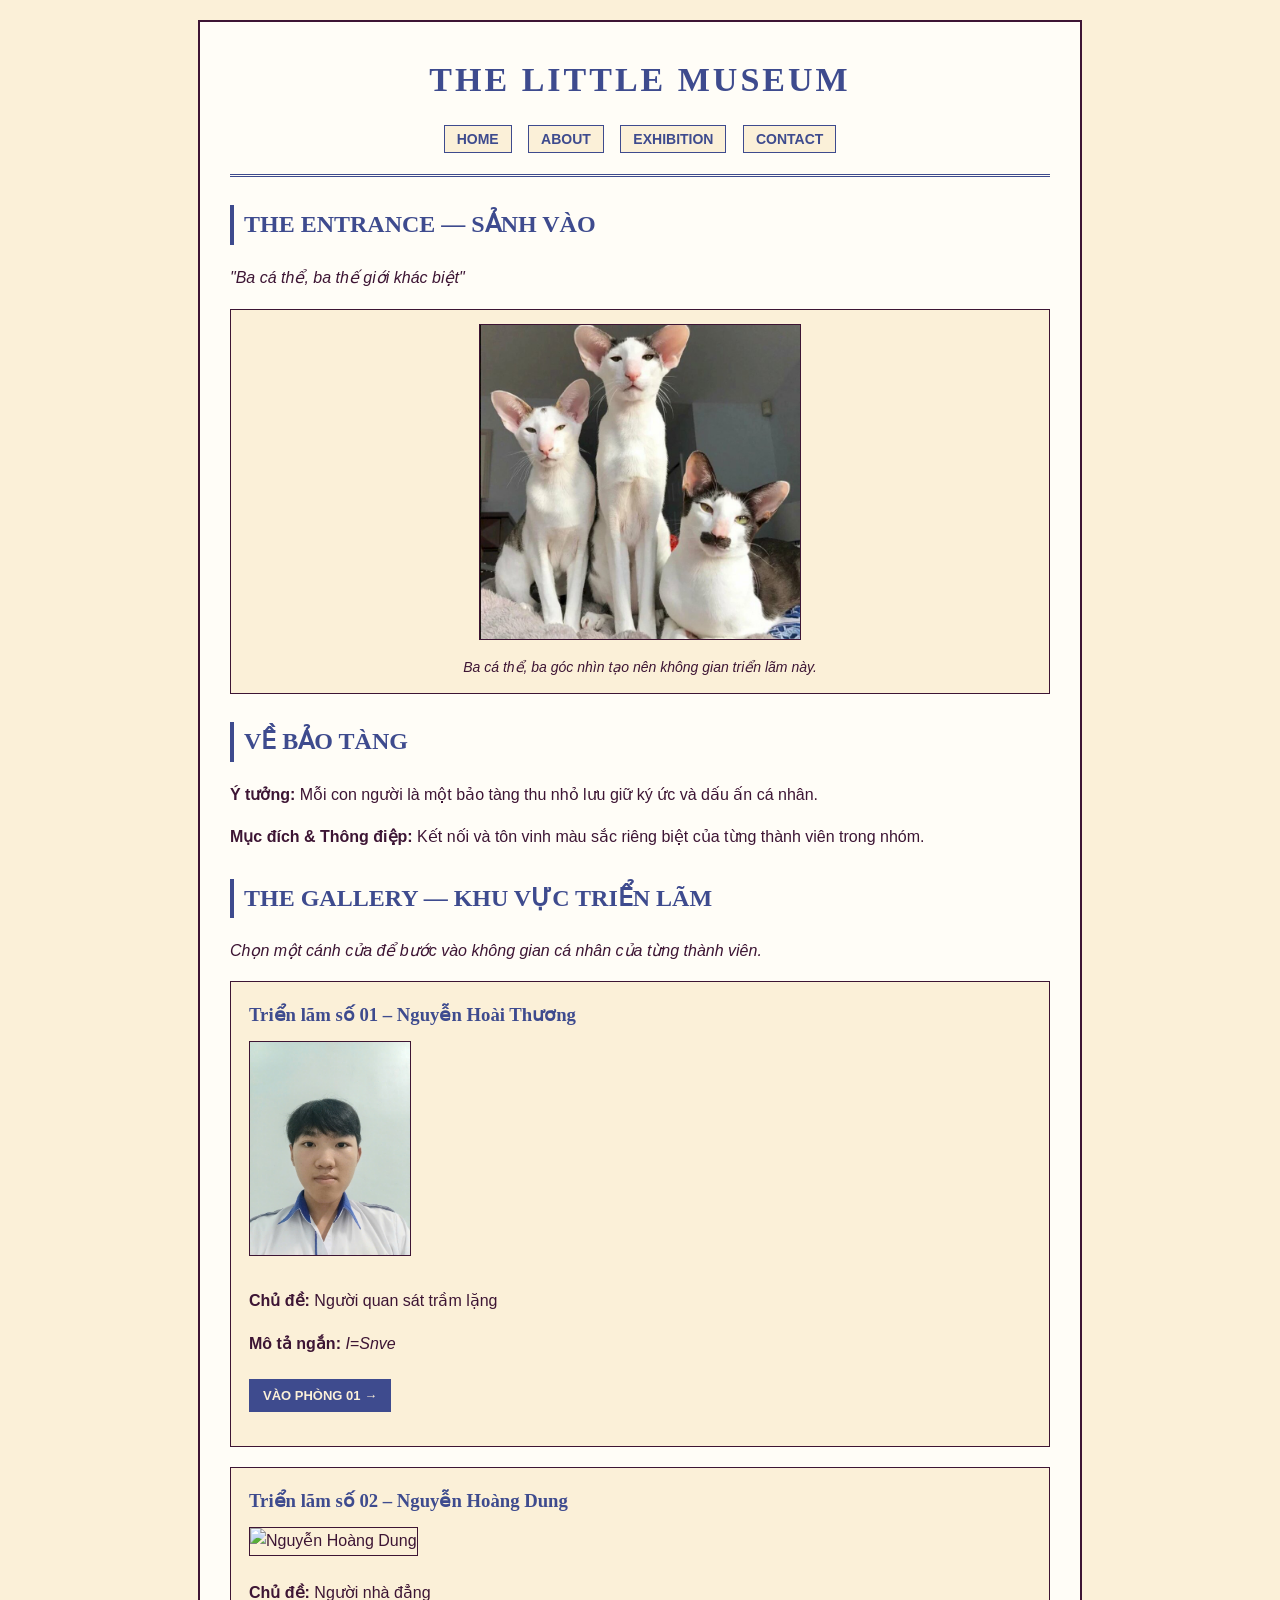
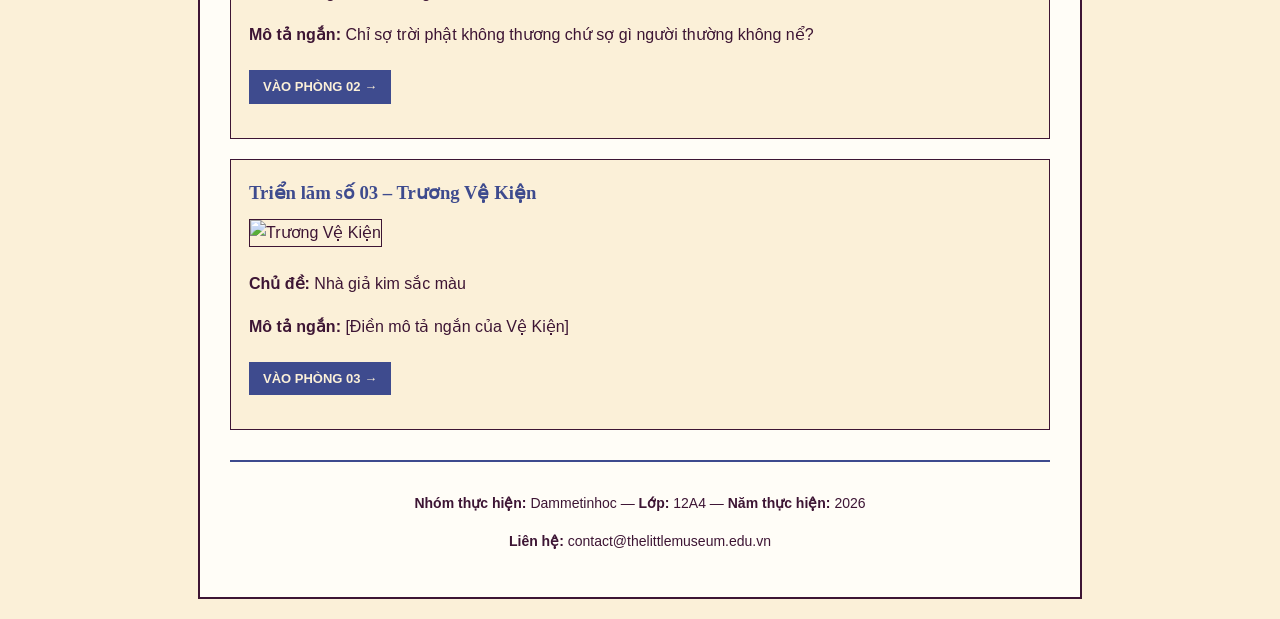
==== commit e5b57c21: "Rename index.html.css to index.html" ====
--- a/index.html
+++ b/index.html
@@ -1,187 +1,220 @@
 <!DOCTYPE html>
-
 <html lang="vi">
-
 <head>
-
-<meta charset="UTF-8">
-
-<meta name="viewport" content="width=device-width, initial-scale=1.0">
-
-<title>THE LITTLE MUSEUM | Sảnh Vào &amp; Triển Lãm</title>
-
+  <meta charset="UTF-8">
+  <meta name="viewport" content="width=device-width, initial-scale=1.0">
+  <title>THE LITTLE MUSEUM | Sảnh Vào &amp; Triển Lãm</title>
+  <style>
+    /* Nền tổng thể kiểu giấy cũ & chữ tím mận */
+    body {
+      background-color: #FBF0D8;
+      color: #3D1534;
+      font-family: 'Segoe UI', Tahoma, Geneva, Verdana, sans-serif;
+      line-height: 1.65;
+      margin: 0;
+      padding: 20px;
+    }
+
+    /* Khung bảo tàng nằm giữa trang */
+    .museum-wrap {
+      max-width: 820px;
+      margin: 0 auto;
+      background-color: #FFFDF7;
+      border: 2px solid #3D1534;
+      padding: 30px;
+    }
+
+    /* Biển hiệu đầu trang */
+    header {
+      text-align: center;
+      border-bottom: 3px double #3E4B8E;
+      padding-bottom: 18px;
+      margin-bottom: 28px;
+    }
+
+    h1 {
+      font-family: 'Times New Roman', Times, serif;
+      color: #3E4B8E;
+      font-size: 34px;
+      letter-spacing: 3px;
+      margin: 0 0 14px 0;
+    }
+
+    /* Thanh điều hướng dạng thẻ chỉ dẫn */
+    nav ul {
+      list-style-type: none;
+      padding: 0;
+      margin: 0;
+    }
+
+    nav li {
+      display: inline-block;
+      margin: 4px 6px;
+    }
+
+    nav a {
+      text-decoration: none;
+      color: #3E4B8E;
+      font-weight: bold;
+      font-size: 14px;
+      border: 1px solid #3E4B8E;
+      padding: 5px 12px;
+      background-color: #FBF0D8;
+    }
+
+    nav a:hover {
+      background-color: #3E4B8E;
+      color: #FBF0D8;
+    }
+
+    /* Tiêu đề từng khu vực / phòng */
+    h2 {
+      font-family: 'Times New Roman', Times, serif;
+      color: #3E4B8E;
+      border-left: 4px solid #3E4B8E;
+      padding-left: 10px;
+      margin-top: 28px;
+    }
+
+    h3 {
+      font-family: 'Times New Roman', Times, serif;
+      color: #3E4B8E;
+      margin-top: 0;
+      margin-bottom: 10px;
+    }
+
+    /* Khung ảnh chung ở sảnh vào */
+    figure {
+      margin: 18px 0;
+      padding: 14px;
+      border: 1px solid #3D1534;
+      background-color: #FBF0D8;
+      text-align: center;
+    }
+
+    figure img {
+      max-width: 100%;
+      height: auto;
+      border: 1px solid #3D1534;
+    }
+
+    figcaption {
+      margin-top: 8px;
+      font-size: 14px;
+    }
+
+    /* Ghi chú dẫn lối khu vực triển lãm */
+    .gallery-note {
+      color: #b02a29;
+      border-left: 3px solid #b02a29;
+      padding-left: 10px;
+    }
+
+    /* Từng gian trưng bày cá nhân */
+    article {
+      border: 1px solid #3D1534;
+      background-color: #FBF0D8;
+      padding: 18px;
+      margin-bottom: 20px;
+    }
+
+    article img {
+      max-width: 100%;
+      height: auto;
+      border: 1px solid #3D1534;
+      margin-bottom: 8px;
+    }
+
+    /* Nút "VÀO PHÒNG" kiểu vé/cửa vào */
+    .enter-link {
+      display: inline-block;
+      margin-top: 6px;
+      padding: 6px 14px;
+      background-color: #3E4B8E;
+      color: #FBF0D8;
+      text-decoration: none;
+      font-weight: bold;
+      font-size: 13px;
+    }
+
+    .enter-link:hover {
+      background-color: #3D1534;
+    }
+
+    /* Chân trang thông tin nhóm & lớp */
+    footer {
+      border-top: 2px double #3E4B8E;
+      margin-top: 30px;
+      padding-top: 16px;
+      text-align: center;
+      font-size: 14px;
+    }
+  </style>
 </head>
-
-<body style=" background-color: #FBF0D8;
-
-color: #3D1534;
-
-font-family: 'Segoe UI', Tahoma, Geneva, Verdana, sans-serif;
-
-line-height: 1.65;">
-
-<header>
-
-<h1 style="font-family: Times New Roman, Times, serif;
-
-color: #3E4B8E">THE LITTLE MUSEUM</h1>
-
-<nav>
-
-<ul style="list-style-type:square">
-
-<li><a style="color: #3D1534" href="index.html">HOME</a></li>
-
-<li><a style="color: #3D1534" href="#gioi-thieu">ABOUT</a></li>
-
-<li><a style="color: #3D1534" href="#trien-lam">EXHIBITION</a></li>
-
-<li><a style="color: #3D1534" href="#lien-he">CONTACT</a></li>
-
-</ul>
-
-</nav>
-
-</header>
-
-
-
-<hr>
-
-
-
-<main>
-
-<section id="mo-dau">
-
-<h2 style="font-family: Times New Roman, Times, serif;
-
-color: #3E4B8E">THE ENTRANCE &mdash; SẢNH VÀO</h2>
-
-<p><em>"Ba cá thể, ba thế giới khác biệt"</em></p>
-
-<figure>
-
-<img src="meo.jpg" alt="Ảnh chung của ba thành viên" width="320">
-
-<figcaption> <em> Ba cá thể, ba góc nhìn tạo nên không gian triển lãm này.</em> </figcaption>
-
-</figure>
-
-</section>
-
-
-
-<hr>
-
-
-
-<section id="gioi-thieu">
-
-<h2 style="font-family: Times New Roman, Times, serif;
-
-color: #3E4B8E">VỀ BẢO TÀNG</h2>
-
-<p><strong>Ý tưởng:</strong> Mỗi con người là một bảo tàng thu nhỏ lưu giữ ký ức và dấu ấn cá nhân.</p>
-
-<p><strong>Mục đích &amp; Thông điệp:</strong> Kết nối và tôn vinh màu sắc riêng biệt của từng thành viên trong nhóm.</p>
-
-</section>
-
-
-
-<hr>
-
-
-
-<section id="trien-lam">
-
-<h2 style="font-family: Times New Roman, Times, serif;
-
-color: #3E4B8E">THE GALLERY &mdash; KHU VỰC TRIỂN LÃM</h2>
-
-<p style="color:#b02a29"> <em> Chọn một cánh cửa để bước vào không gian cá nhân của từng thành viên.</em> </p>
-
-
-
-<article>
-
-<h3 style="font-family: Times New Roman, Times, serif;
-
-color: #3E4B8E">Triển lãm số 01 &ndash; Nguyễn Hoài Thương</h3>
-
-<img src="hth.jpg" alt="Nguyễn Hoài Thương" width="160">
-
-<p><strong>Chủ đề:</strong> Người quan sát trầm lặng</p>
-
-<p><strong>Mô tả ngắn:</strong><em> I=Snve</em></p>
-
-<p><a href="members/member1.html">VÀO PHÒNG 01 &rarr;</a></p>
-
-</article>
-
-
-
-<hr>
-
-
-
-<article>
-
-<h3 style="font-family: Times New Roman, Times, serif;
-
-color: #3E4B8E">Triển lãm số 02 &ndash; Nguyễn Hoàng Dung</h3>
-
-<img src="https://pngup.com/ZdWb/848c5e509add1a8343cc.jpg" alt="Nguyễn Hoàng Dung" width="160">
-
-<p><strong>Chủ đề:</strong> Người nhà đẳng</p>
-
-<p><strong>Mô tả ngắn:</strong> Chỉ sợ trời phật không thương chứ sợ gì người thường không nể? </p>
-
-<p><a style="color: #3D1534" href="members/member2.html">VÀO PHÒNG 02 &rarr;</a></p>
-
-</article>
-
-
-
-<hr>
-
-
-
-<article>
-
-<h3 style="font-family: Times New Roman, Times, serif;
-
-color: #3E4B8E">Triển lãm số 03 &ndash; Trương Vệ Kiện</h3>
-
-<img src="images/member3.jpg" alt="Trương Vệ Kiện" width="160">
-
-<p><strong>Chủ đề:</strong> Nhà giả kim sắc màu</p>
-
-<p><strong>Mô tả ngắn:</strong> [Điền mô tả ngắn của Vệ Kiện]</p>
-
-<p><a style="color: #3D1534" href="members/member3.html">VÀO PHÒNG 03 &rarr;</a></p>
-
-</article>
-
-</section>
-
-</main>
-
-
-
-<hr>
-
-
-
-<footer id="lien-he">
-
-<p><strong>Nhóm thực hiện:</strong> Dammetinhoc &mdash; <strong>Lớp:</strong> 12A4 &mdash; <strong>Năm thực hiện:</strong> 2026</p>
-
-<p><strong>Liên hệ:</strong> contact@thelittlemuseum.edu.vn</p>
-
-</footer>
-
+<body>
+  <div class="museum-wrap">
+    <header>
+      <h1>THE LITTLE MUSEUM</h1>
+      <nav>
+        <ul>
+          <li><a href="index.html">HOME</a></li>
+          <li><a href="#gioi-thieu">ABOUT</a></li>
+          <li><a href="#trien-lam">EXHIBITION</a></li>
+          <li><a href="#lien-he">CONTACT</a></li>
+        </ul>
+      </nav>
+    </header>
+
+    <main>
+      <section id="mo-dau">
+        <h2>THE ENTRANCE &mdash; SẢNH VÀO</h2>
+        <p><em>"Ba cá thể, ba thế giới khác biệt"</em></p>
+        <figure>
+          <img src="meo.jpg" alt="Ảnh chung của ba thành viên" width="320">
+          <figcaption><em>Ba cá thể, ba góc nhìn tạo nên không gian triển lãm này.</em></figcaption>
+        </figure>
+      </section>
+
+      <section id="gioi-thieu">
+        <h2>VỀ BẢO TÀNG</h2>
+        <p><strong>Ý tưởng:</strong> Mỗi con người là một bảo tàng thu nhỏ lưu giữ ký ức và dấu ấn cá nhân.</p>
+        <p><strong>Mục đích &amp; Thông điệp:</strong> Kết nối và tôn vinh màu sắc riêng biệt của từng thành viên trong nhóm.</p>
+      </section>
+
+      <section id="trien-lam">
+        <h2>THE GALLERY &mdash; KHU VỰC TRIỂN LÃM</h2>
+        <p><em>Chọn một cánh cửa để bước vào không gian cá nhân của từng thành viên.</em></p>
+
+        <article>
+          <h3>Triển lãm số 01 &ndash; Nguyễn Hoài Thương</h3>
+          <img src="hth.jpg" alt="Nguyễn Hoài Thương" width="160">
+          <p><strong>Chủ đề:</strong> Người quan sát trầm lặng</p>
+          <p><strong>Mô tả ngắn:</strong> <em>I=Snve</em></p>
+          <p><a class="enter-link" href="members/member1.html">VÀO PHÒNG 01 &rarr;</a></p>
+        </article>
+
+        <article>
+          <h3>Triển lãm số 02 &ndash; Nguyễn Hoàng Dung</h3>
+          <img src="https://pngup.com/ZdWb/848c5e509add1a8343cc.jpg" alt="Nguyễn Hoàng Dung" width="160">
+          <p><strong>Chủ đề:</strong> Người nhà đẳng</p>
+          <p><strong>Mô tả ngắn:</strong> Chỉ sợ trời phật không thương chứ sợ gì người thường không nể?</p>
+          <p><a class="enter-link" href="members/member2.html">VÀO PHÒNG 02 &rarr;</a></p>
+        </article>
+
+        <article>
+          <h3>Triển lãm số 03 &ndash; Trương Vệ Kiện</h3>
+          <img src="images/member3.jpg" alt="Trương Vệ Kiện" width="160">
+          <p><strong>Chủ đề:</strong> Nhà giả kim sắc màu</p>
+          <p><strong>Mô tả ngắn:</strong> [Điền mô tả ngắn của Vệ Kiện]</p>
+          <p><a class="enter-link" href="members/member3.html">VÀO PHÒNG 03 &rarr;</a></p>
+        </article>
+      </section>
+    </main>
+
+    <footer id="lien-he">
+      <p><strong>Nhóm thực hiện:</strong> Dammetinhoc &mdash; <strong>Lớp:</strong> 12A4 &mdash; <strong>Năm thực hiện:</strong> 2026</p>
+      <p><strong>Liên hệ:</strong> contact@thelittlemuseum.edu.vn</p>
+    </footer>
+  </div>
 </body>
-
 </html>
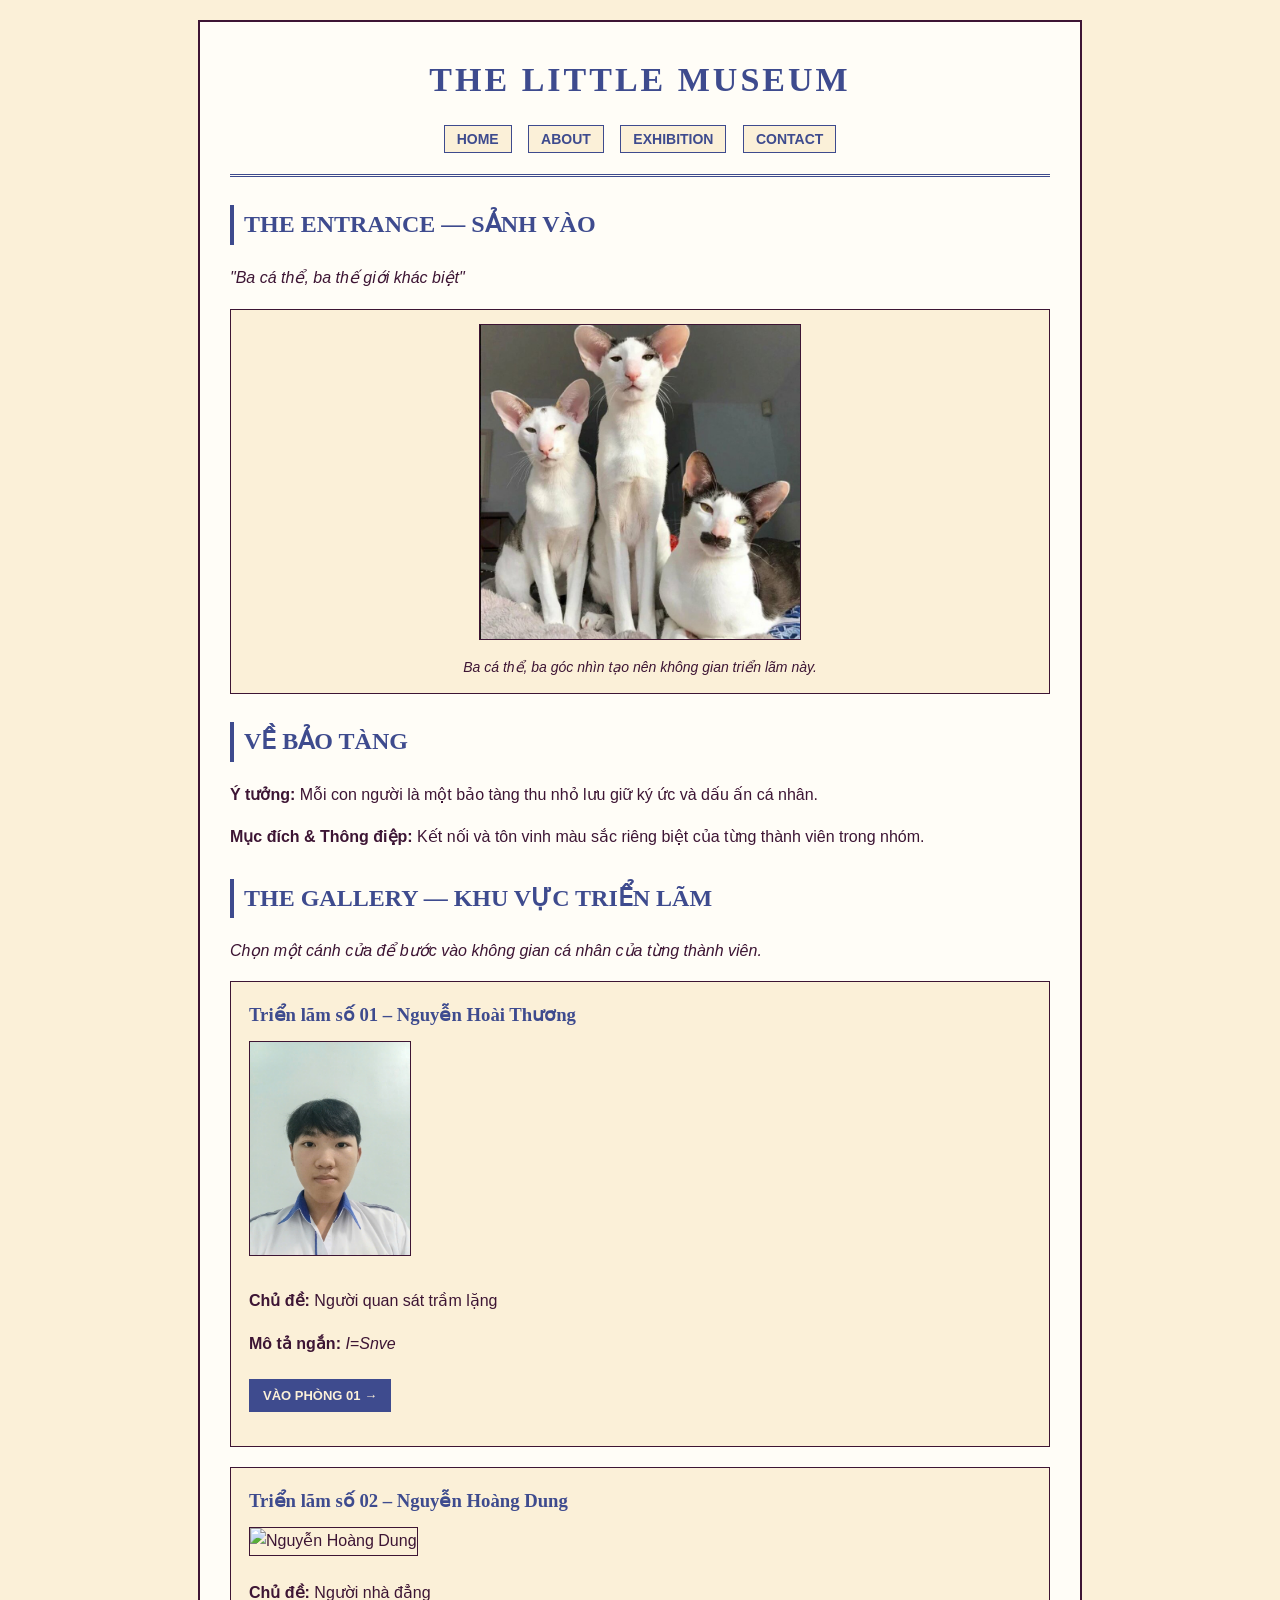
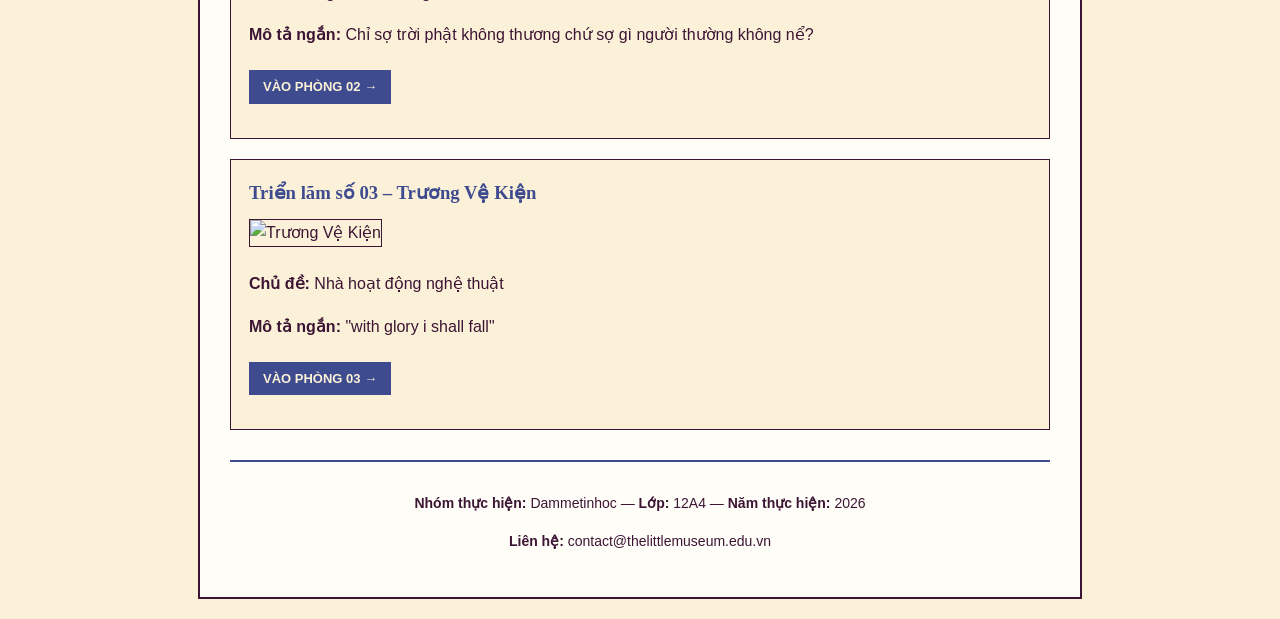
==== commit 250baedc: "Update index.html" ====
--- a/index.html
+++ b/index.html
@@ -203,9 +203,9 @@
 
         <article>
           <h3>Triển lãm số 03 &ndash; Trương Vệ Kiện</h3>
-          <img src="images/member3.jpg" alt="Trương Vệ Kiện" width="160">
-          <p><strong>Chủ đề:</strong> Nhà giả kim sắc màu</p>
-          <p><strong>Mô tả ngắn:</strong> [Điền mô tả ngắn của Vệ Kiện]</p>
+          <img src="https://pngup.com/JHfL/1000038902.jpg" alt="Trương Vệ Kiện" width="160">
+          <p><strong>Chủ đề:</strong> Nhà hoạt động nghệ thuật </p>
+          <p><strong>Mô tả ngắn:</strong> "with glory i shall fall" </p>
           <p><a class="enter-link" href="members/member3.html">VÀO PHÒNG 03 &rarr;</a></p>
         </article>
       </section>
@@ -216,5 +216,17 @@
       <p><strong>Liên hệ:</strong> contact@thelittlemuseum.edu.vn</p>
     </footer>
   </div>
+  <!-- Nhạc nền chỉ phát khi bấm vào trang của sảnh -->
+<audio id="base-music" src="basemusic.mp3" loop preload="auto"></audio>
+
+<script>
+  const baseMusic = document.getElementById("base-music");
+
+  document.addEventListener("click", function () {
+    if (baseMusic.paused) {
+      baseMusic.play();
+    }
+  }, { once: true });
+</script>
 </body>
 </html>
